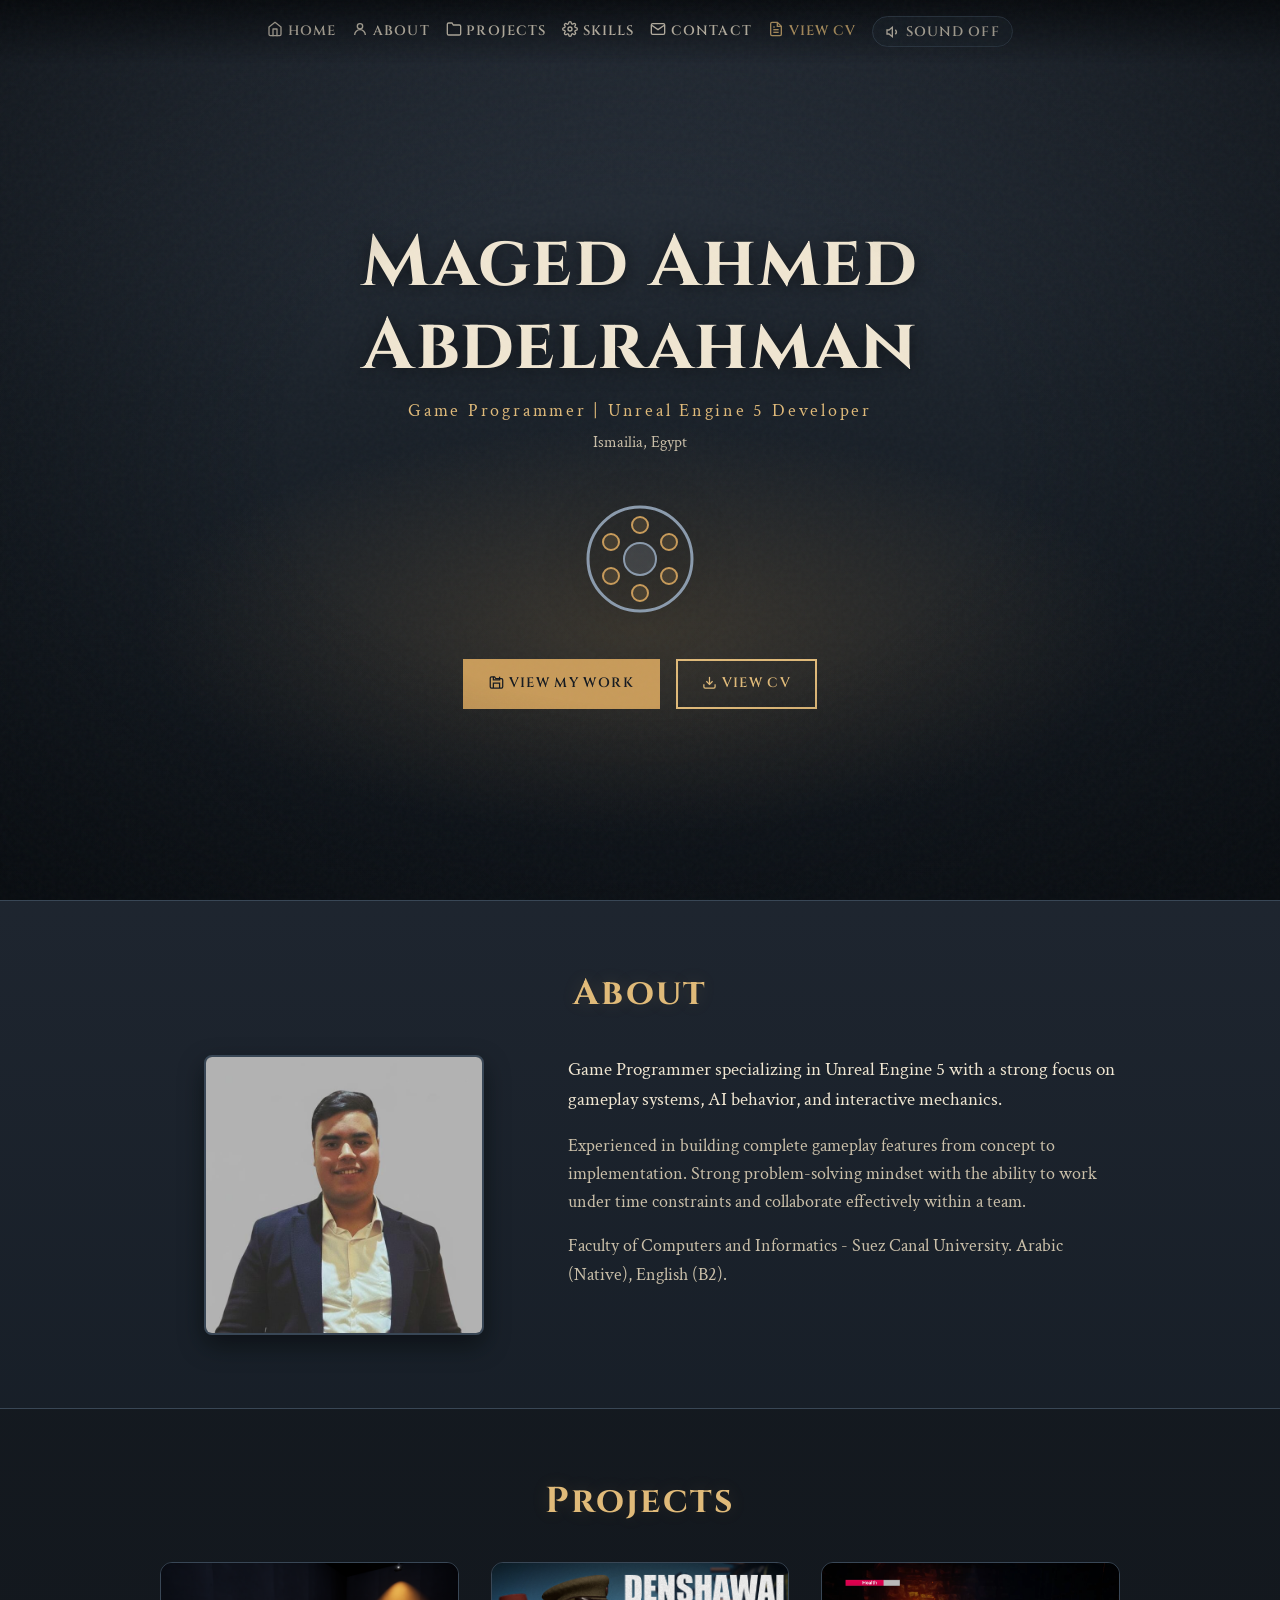
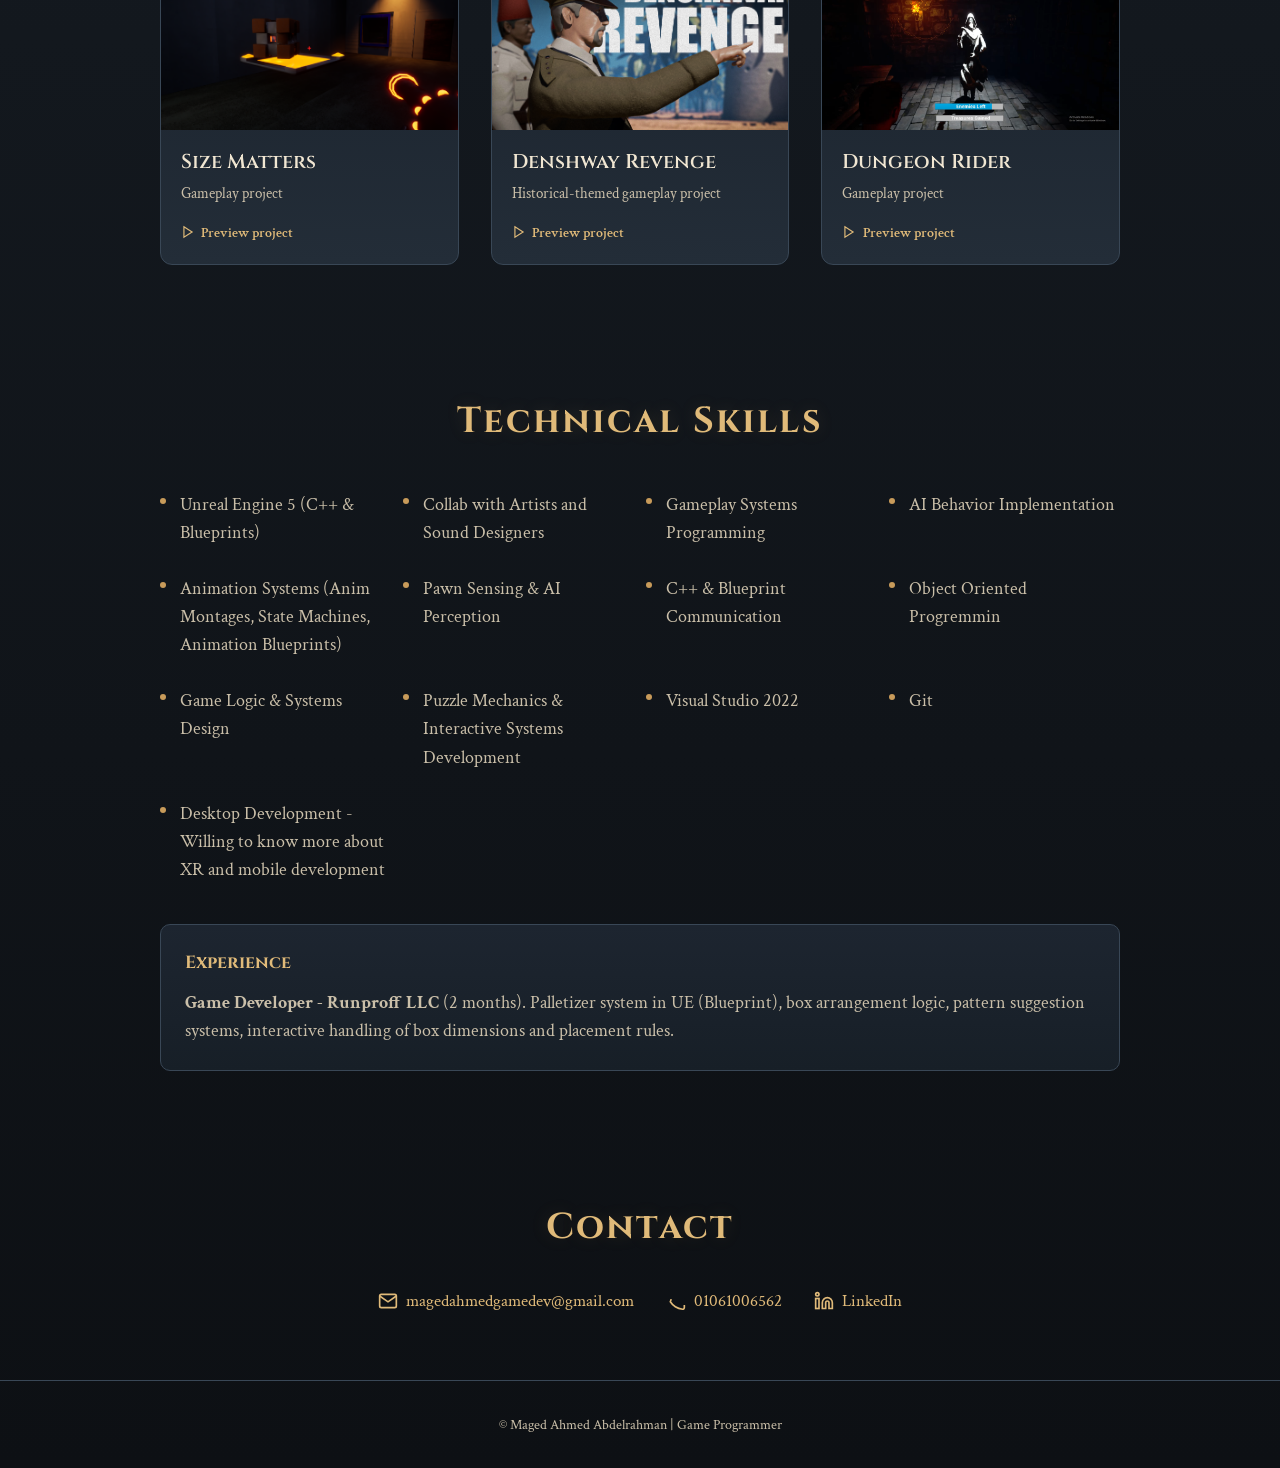
==== index.html @ dfedd7e1 "Deploy portfolio to GitHub Pages" ====
﻿<!DOCTYPE html>
<html lang="en">
<head>
  <meta charset="UTF-8">
  <meta name="viewport" content="width=device-width, initial-scale=1.0">
  <title>Maged Ahmed Abdelrahman | Game Programmer</title>
  <meta name="description" content="Game Programmer and Unreal Engine 5 Developer. Portfolio for gaming industry.">
  <link rel="preconnect" href="https://fonts.googleapis.com">
  <link rel="preconnect" href="https://fonts.gstatic.com" crossorigin>
  <link href="https://fonts.googleapis.com/css2?family=Cinzel:wght@400;600;700&family=Crimson+Text:ital,wght@0,400;0,600;1,400&display=swap" rel="stylesheet">
  <link rel="stylesheet" href="styles.css">
</head>
<body>
  <div class="grain"></div>
  <div class="vignette"></div>

  <header class="site-header">
    <nav class="nav">
      <a href="#hero" class="nav-link"><span class="nav-icon" aria-hidden="true"><svg width="16" height="16" viewBox="0 0 24 24" fill="none" stroke="currentColor" stroke-width="2" stroke-linecap="round" stroke-linejoin="round"><path d="M3 9l9-7 9 7v11a2 2 0 0 1-2 2H5a2 2 0 0 1-2-2z"/><polyline points="9 22 9 12 15 12 15 22"/></svg></span>Home</a>
      <a href="#about" class="nav-link"><span class="nav-icon" aria-hidden="true"><svg width="16" height="16" viewBox="0 0 24 24" fill="none" stroke="currentColor" stroke-width="2"><circle cx="12" cy="8" r="4"/><path d="M20 21a8 8 0 1 0-16 0"/></svg></span>About</a>
      <a href="#projects" class="nav-link"><span class="nav-icon" aria-hidden="true"><svg width="16" height="16" viewBox="0 0 24 24" fill="none" stroke="currentColor" stroke-width="2"><path d="M22 19a2 2 0 0 1-2 2H4a2 2 0 0 1-2-2V5a2 2 0 0 1 2-2h5l2 3h9a2 2 0 0 1 2 2z"/></svg></span>Projects</a>
      <a href="#skills" class="nav-link"><span class="nav-icon" aria-hidden="true"><svg width="16" height="16" viewBox="0 0 24 24" fill="none" stroke="currentColor" stroke-width="2"><circle cx="12" cy="12" r="3"/><path d="M19.4 15a1.65 1.65 0 0 0 .33 1.82l.06.06a2 2 0 0 1 0 2.83 2 2 0 0 1-2.83 0l-.06-.06a1.65 1.65 0 0 0-1.82-.33 1.65 1.65 0 0 0-1 1.51V21a2 2 0 0 1-2 2 2 2 0 0 1-2-2v-.09A1.65 1.65 0 0 0 9 19.4a1.65 1.65 0 0 0-1.82.33l-.06.06a2 2 0 0 1-2.83 0 2 2 0 0 1 0-2.83l.06-.06a1.65 1.65 0 0 0 .33-1.82 1.65 1.65 0 0 0-1.51-1H3a2 2 0 0 1-2-2 2 2 0 0 1 2-2h.09A1.65 1.65 0 0 0 4.6 9a1.65 1.65 0 0 0-.33-1.82l-.06-.06a2 2 0 0 1 0-2.83 2 2 0 0 1 2.83 0l.06.06a1.65 1.65 0 0 0 1.82.33H9a1.65 1.65 0 0 0 1-1.51V3a2 2 0 0 1 2-2 2 2 0 0 1 2 2v.09a1.65 1.65 0 0 0 1 1.51 1.65 1.65 0 0 0 1.82-.33l.06-.06a2 2 0 0 1 2.83 0 2 2 0 0 1 0 2.83l-.06.06a1.65 1.65 0 0 0-.33 1.82V9a1.65 1.65 0 0 0 1.51 1H21a2 2 0 0 1 2 2 2 2 0 0 1-2 2h-.09a1.65 1.65 0 0 0-1.51 1z"/></svg></span>Skills</a>
      <a href="#contact" class="nav-link"><span class="nav-icon" aria-hidden="true"><svg width="16" height="16" viewBox="0 0 24 24" fill="none" stroke="currentColor" stroke-width="2"><path d="M4 4h16c1.1 0 2 .9 2 2v12c0 1.1-.9 2-2 2H4c-1.1 0-2-.9-2-2V6c0-1.1.9-2 2-2z"/><polyline points="22,6 12,13 2,6"/></svg></span>Contact</a>
      <a href="cv.html" class="nav-link nav-link-cv"><span class="nav-icon" aria-hidden="true"><svg width="16" height="16" viewBox="0 0 24 24" fill="none" stroke="currentColor" stroke-width="2"><path d="M14 2H6a2 2 0 0 0-2 2v16a2 2 0 0 0 2 2h12a2 2 0 0 0 2-2V8z"/><polyline points="14 2 14 8 20 8"/><line x1="16" y1="13" x2="8" y2="13"/><line x1="16" y1="17" x2="8" y2="17"/><polyline points="10 9 9 9 8 9"/></svg></span>View CV</a>
      <button class="sound-toggle" type="button" id="sound-toggle" aria-pressed="false" title="Toggle UI sounds">
        <span class="nav-icon" aria-hidden="true">
          <svg width="16" height="16" viewBox="0 0 24 24" fill="none" stroke="currentColor" stroke-width="2"><path d="M11 5 6 9H3v6h3l5 4z"/><path d="M15.5 8.5a5 5 0 0 1 0 7"/></svg>
        </span>
        <span class="sound-label">Sound Off</span>
      </button>
    </nav>
  </header>

  <main>
    <section id="hero" class="hero">
      <div class="hero-content">
        <h1 class="hero-title">Maged Ahmed<br>Abdelrahman</h1>
        <p class="hero-tagline">Game Programmer | Unreal Engine 5 Developer</p>
        <p class="hero-location">Ismailia, Egypt</p>
        <div class="hero-revolver" aria-hidden="true">
          <svg viewBox="0 0 160 160" width="160" height="160" fill="none">
            <circle cx="80" cy="80" r="52" class="revolver-ring"/>
            <circle cx="80" cy="80" r="16" class="revolver-core"/>
            <circle cx="80" cy="46" r="8" class="revolver-chamber"/>
            <circle cx="109" cy="63" r="8" class="revolver-chamber"/>
            <circle cx="109" cy="97" r="8" class="revolver-chamber"/>
            <circle cx="80" cy="114" r="8" class="revolver-chamber"/>
            <circle cx="51" cy="97" r="8" class="revolver-chamber"/>
            <circle cx="51" cy="63" r="8" class="revolver-chamber"/>
          </svg>
        </div>
        <div class="hero-buttons">
          <a href="#projects" class="btn btn-primary"><svg class="icon" width="18" height="18" viewBox="0 0 24 24" fill="none" stroke="currentColor" stroke-width="2" aria-hidden="true"><path d="M22 19a2 2 0 0 1-2 2H4a2 2 0 0 1-2-2V5a2 2 0 0 1 2-2h5l2 3h9a2 2 0 0 1 2 2z"/><polyline points="17 21 17 13 7 13 7 21"/><polyline points="7 3 7 8 17 8 17 3"/></svg>View My Work</a>
          <a href="cv.html" class="btn btn-outline"><svg class="icon" width="18" height="18" viewBox="0 0 24 24" fill="none" stroke="currentColor" stroke-width="2" aria-hidden="true"><path d="M21 15v4a2 2 0 0 1-2 2H5a2 2 0 0 1-2-2v-4"/><polyline points="7 10 12 15 17 10"/><line x1="12" y1="15" x2="12" y2="3"/></svg>View CV</a>
        </div>
      </div>
    </section>

    <section id="about" class="section about">
      <div class="container">
        <h2 class="section-title">About</h2>
        <div class="about-grid">
          <div class="about-photo-wrap">
          <img src="images/maged.png" alt="Maged Ahmed Abdelrahman" class="about-photo" onerror="this.style.display='none'; this.nextElementSibling.style.display='flex';">
            <div class="about-photo-placeholder" aria-hidden="true">M.A.</div>
          </div>
          <div class="about-text">
            <p class="lead">Game Programmer specializing in Unreal Engine 5 with a strong focus on gameplay systems, AI behavior, and interactive mechanics.</p>
            <p>Experienced in building complete gameplay features from concept to implementation. Strong problem-solving mindset with the ability to work under time constraints and collaborate effectively within a team.</p>
            <p>Faculty of Computers and Informatics - Suez Canal University. Arabic (Native), English (B2).</p>
          </div>
        </div>
      </div>
    </section>

    <section id="projects" class="section projects">
      <div class="container">
        <h2 class="section-title">Projects</h2>
        <div class="projects-grid">
          <article class="project-card" data-project-title="Size Matters" data-project-youtube="https://youtu.be/WtffC0cm5vk?si=lIsbNIj6R-dZuGbw" data-project-description="A 3D puzzle game built in Unreal Engine where the core mechanic revolves around scaling objects up and down using a shrink ray. I designed and implemented the gameplay logic for object resizing, including a shrinkable cube, door, and moving platform. I handled the interaction system, lever-controlled platform behavior, and overall puzzle flow to create small but creative challenges around the Tiny World theme.">
            <button type="button" class="project-link project-open" aria-haspopup="dialog">
              <div class="project-image-wrap">
                <img src="images/size-matters.jpg" alt="Size Matters" class="project-image" onerror="this.src='images/placeholder.svg';">
              </div>
              <h3 class="project-title">Size Matters</h3>
              <p class="project-desc">Gameplay project</p>
              <span class="project-cta"><svg class="cta-icon" width="14" height="14" viewBox="0 0 24 24" fill="none" stroke="currentColor" stroke-width="2" aria-hidden="true"><polygon points="5 3 19 12 5 21 5 3"/></svg> Preview project</span>
            </button>
          </article>

          <article class="project-card" data-project-title="Denshway Revenge" data-project-youtube="https://youtu.be/5yjx8e4E9xk?si=ZZU5rtud2FEUbyou" data-project-description="A third-person action game inspired by a historical setting, focused on combat and cinematic moments. I developed the core gameplay systems including shooting mechanics, AI behavior, player combat logic, UI elements, and level flow. I worked on polishing the experience with sound, feedback effects, and structured mission progression.">
            <button type="button" class="project-link project-open" aria-haspopup="dialog">
              <div class="project-image-wrap">
                <img src="images/denshway-revenge.jpg" alt="Denshway Revenge" class="project-image" onerror="this.src='images/placeholder.svg';">
              </div>
              <h3 class="project-title">Denshway Revenge</h3>
              <p class="project-desc">Historical-themed gameplay project</p>
              <span class="project-cta"><svg class="cta-icon" width="14" height="14" viewBox="0 0 24 24" fill="none" stroke="currentColor" stroke-width="2" aria-hidden="true"><polygon points="5 3 19 12 5 21 5 3"/></svg> Preview project</span>
            </button>
          </article>

          <article class="project-card" data-project-title="Dungeon Rider" data-project-youtube="https://youtu.be/a8Axnw4b-sQ?" data-project-description="A fast-paced action game centered around movement and combat inside a dungeon environment. I implemented player controls, core combat mechanics, enemy interactions, and basic game flow. The focus was on delivering a responsive gameplay experience with clear mechanics and smooth interaction between player and enemies.">
            <button type="button" class="project-link project-open" aria-haspopup="dialog">
              <div class="project-image-wrap">
                <img src="images/dungeon-rider.jpg" alt="Dungeon Rider" class="project-image" onerror="this.src='images/placeholder.svg';">
              </div>
              <h3 class="project-title">Dungeon Rider</h3>
              <p class="project-desc">Gameplay project</p>
              <span class="project-cta"><svg class="cta-icon" width="14" height="14" viewBox="0 0 24 24" fill="none" stroke="currentColor" stroke-width="2" aria-hidden="true"><polygon points="5 3 19 12 5 21 5 3"/></svg> Preview project</span>
            </button>
          </article>
        </div>
      </div>
    </section>

    <section id="skills" class="section skills">
      <div class="container">
        <h2 class="section-title">Technical Skills</h2>
        <ul class="skills-list">
          <li>Unreal Engine 5 (C++ &amp; Blueprints)</li>
          <li>Collab with Artists and Sound Designers</li>
          <li>Gameplay Systems Programming</li>
          <li>AI Behavior Implementation</li>
          <li>Animation Systems (Anim Montages, State Machines, Animation Blueprints)</li>
          <li>Pawn Sensing &amp; AI Perception</li>
          <li>C++ &amp; Blueprint Communication</li>
          <li>Object Oriented Progremmin</li>
          <li>Game Logic &amp; Systems Design</li>
          <li>Puzzle Mechanics &amp; Interactive Systems Development</li>
          <li>Visual Studio 2022</li>
          <li>Git</li>
          <li>Desktop Development - Willing to know more about XR and mobile development</li>
        </ul>
        <div class="experience-block">
          <h3 class="experience-title">Experience</h3>
          <p><strong>Game Developer - Runproff LLC</strong> (2 months). Palletizer system in UE (Blueprint), box arrangement logic, pattern suggestion systems, interactive handling of box dimensions and placement rules.</p>
        </div>
      </div>
    </section>

    <section id="contact" class="section contact">
      <div class="container">
        <h2 class="section-title">Contact</h2>
        <div class="contact-links">
          <a href="https://mail.google.com/mail/?view=cm&fs=1&to=magedahmedgamedev@gmail.com" target="_blank" rel="noopener noreferrer" class="contact-link"><span class="icon" aria-hidden="true"><svg width="20" height="20" viewBox="0 0 24 24" fill="none" stroke="currentColor" stroke-width="2"><path d="M4 4h16c1.1 0 2 .9 2 2v12c0 1.1-.9 2-2 2H4c-1.1 0-2-.9-2-2V6c0-1.1.9-2 2-2z"/><polyline points="22,6 12,13 2,6"/></svg></span>magedahmedgamedev@gmail.com</a>
          <a href="tel:01061006562" class="contact-link"><span class="icon" aria-hidden="true"><svg width="20" height="20" viewBox="0 0 24 24" fill="none" stroke="currentColor" stroke-width="2"><path d="M22 16.92v3a2 2 0 0 1-2.18 2 19.79 19.79 0 0 1-8.63-3.07 19.5 19.5 0 0 1-6-6 19.79 19.79 19.79 0 0 1-3.07-8.67A2 2 0 0 1 4.11 2h3a2 2 0 0 1 2 1.72 12.84 12.84 0 0 0 .7 2.81 2 2 0 0 1-.45 2.11L8.09 9.91a16 16 0 0 0 6 6l1.27-1.27a2 2 0 0 1 2.11-.45 12.84 12.84 0 0 0 2.81.7A2 2 0 0 1 22 16.92z"/></svg></span>01061006562</a>
          <a href="https://www.linkedin.com/in/maged-ahmed-gamedeveloper/" target="_blank" rel="noopener noreferrer" class="contact-link"><span class="icon" aria-hidden="true"><svg width="20" height="20" viewBox="0 0 24 24" fill="none" stroke="currentColor" stroke-width="2"><path d="M16 8a6 6 0 0 1 6 6v7h-4v-7a2 2 0 0 0-2-2 2 2 0 0 0-2 2v7h-4v-7a6 6 0 0 1 6-6z"/><rect x="2" y="9" width="4" height="12"/><circle cx="4" cy="4" r="2"/></svg></span>LinkedIn</a>
        </div>
      </div>
    </section>

    <div class="project-modal" id="project-modal" aria-hidden="true">
      <div class="project-modal-backdrop" data-close-modal="true"></div>
      <div class="project-modal-dialog" role="dialog" aria-modal="true" aria-labelledby="project-modal-title">
        <button type="button" class="project-modal-close" data-close-modal="true" aria-label="Close project preview">x</button>
        <h3 id="project-modal-title" class="project-modal-title"></h3>
        <p id="project-modal-description" class="project-modal-description"></p>
        <div class="project-modal-actions">
          <a id="project-modal-youtube" class="btn btn-primary" href="#" target="_blank" rel="noopener noreferrer">Watch on YouTube</a>
          <button type="button" class="btn btn-outline" data-close-modal="true">Back</button>
        </div>
      </div>
    </div>
  </main>

  <footer class="site-footer">
    <p>&copy; Maged Ahmed Abdelrahman | Game Programmer</p>
  </footer>

  <script src="script.js"></script>
</body>
</html>
---- styles.css ----
﻿:root {
  --bg-0: #0d1014;
  --bg-1: #161c23;
  --bg-2: #202831;
  --panel: #1b232d;
  --panel-soft: #232d38;
  --border: #394756;
  --text: #f0e6d2;
  --text-soft: #cabfa9;
  --brass: #c89b5a;
  --brass-soft: #e0ba79;
  --steel: #8b9bad;
  --focus: #f5cc8f;
  --shadow: rgba(0, 0, 0, 0.45);
}

*,
*::before,
*::after {
  box-sizing: border-box;
}

html {
  scroll-behavior: smooth;
}

body {
  margin: 0;
  font-family: "Crimson Text", Georgia, serif;
  font-size: 1.1rem;
  line-height: 1.6;
  color: var(--text);
  background:
    radial-gradient(1200px 600px at 50% -10%, #2d333d 0%, transparent 60%),
    linear-gradient(180deg, var(--bg-2) 0%, var(--bg-1) 30%, var(--bg-0) 100%);
  min-height: 100vh;
  position: relative;
  overflow-x: hidden;
}

.grain {
  position: fixed;
  inset: 0;
  pointer-events: none;
  z-index: 1000;
  opacity: 0.03;
  background-image: url("data:image/svg+xml,%3Csvg viewBox='0 0 256 256' xmlns='http://www.w3.org/2000/svg'%3E%3Cfilter id='noise'%3E%3CfeTurbulence type='fractalNoise' baseFrequency='0.8' numOctaves='4' stitchTiles='stitch'/%3E%3C/filter%3E%3Crect width='100%25' height='100%25' filter='url(%23noise)'/%3E%3C/svg%3E");
}

.vignette {
  position: fixed;
  inset: 0;
  pointer-events: none;
  z-index: 999;
  background: radial-gradient(ellipse at center, transparent 40%, rgba(5, 8, 11, 0.62) 100%);
}

.site-header {
  position: fixed;
  top: 0;
  left: 0;
  right: 0;
  z-index: 100;
  padding: 1rem 1.25rem;
  background: linear-gradient(to bottom, rgba(11, 14, 18, 0.95), transparent);
  backdrop-filter: blur(4px);
}

.nav {
  display: flex;
  justify-content: center;
  gap: 1rem;
  flex-wrap: wrap;
  align-items: center;
}

.nav-link,
.sound-toggle {
  color: var(--text);
  text-decoration: none;
  font-family: "Cinzel", serif;
  font-weight: 600;
  font-size: 0.85rem;
  letter-spacing: 0.08em;
  text-transform: uppercase;
  transition: color 0.2s ease;
}

.nav-link {
  position: relative;
}

.nav-link:hover,
.sound-toggle:hover,
.nav-link:focus-visible,
.sound-toggle:focus-visible {
  color: var(--brass-soft);
}

.nav-link::after {
  content: "";
  position: absolute;
  left: 0;
  bottom: -4px;
  width: 100%;
  height: 2px;
  background: var(--brass);
  transform: scaleX(0);
  transition: transform 0.25s ease;
}

.nav-link:hover::after,
.nav-link:focus-visible::after {
  transform: scaleX(1);
}

.nav-link-cv {
  color: var(--brass-soft);
}

.nav-icon {
  display: inline-block;
  vertical-align: -0.2em;
  margin-right: 0.35em;
}

.nav-icon svg {
  display: block;
}

.sound-toggle {
  border: 1px solid var(--border);
  background: rgba(35, 45, 56, 0.6);
  border-radius: 999px;
  padding: 0.35rem 0.75rem;
  cursor: pointer;
  display: inline-flex;
  align-items: center;
}

.hero {
  min-height: 100vh;
  display: flex;
  align-items: center;
  justify-content: center;
  text-align: center;
  padding: 5rem 1.5rem 3rem;
  background:
    radial-gradient(ellipse 60% 35% at 50% 70%, rgba(200, 155, 90, 0.2) 0%, transparent 65%),
    linear-gradient(180deg, #2b333e 0%, #1a2129 45%, #10151b 100%);
}

.hero-content {
  max-width: 760px;
}

.hero-title {
  font-family: "Cinzel", serif;
  font-weight: 700;
  font-size: clamp(2.5rem, 8vw, 4.5rem);
  line-height: 1.15;
  color: var(--text);
  margin: 0 0 0.5rem;
  letter-spacing: 0.02em;
  text-shadow: 0 3px 18px rgba(0, 0, 0, 0.5);
}

.hero-tagline {
  font-size: 1.15rem;
  color: var(--brass-soft);
  margin: 0 0 0.25rem;
  letter-spacing: 0.15em;
}

.hero-location {
  color: var(--text-soft);
  margin: 0 0 1.5rem;
  font-size: 1rem;
}

.hero-revolver {
  margin: 0 auto 1.25rem;
  width: 160px;
  height: 160px;
  filter: drop-shadow(0 8px 24px rgba(0, 0, 0, 0.45));
}

.hero-revolver svg {
  width: 100%;
  height: 100%;
  animation: revolverSpin 12s linear infinite;
}

.revolver-ring {
  stroke: var(--steel);
  stroke-width: 3;
}

.revolver-core {
  fill: rgba(139, 155, 173, 0.22);
  stroke: var(--steel);
  stroke-width: 2;
}

.revolver-chamber {
  fill: rgba(200, 155, 90, 0.16);
  stroke: var(--brass);
  stroke-width: 2;
}

@keyframes revolverSpin {
  from { transform: rotate(0deg); }
  to { transform: rotate(360deg); }
}

.btn {
  display: inline-block;
  padding: 0.75rem 1.5rem;
  font-family: "Cinzel", serif;
  font-weight: 600;
  font-size: 0.85rem;
  letter-spacing: 0.1em;
  text-transform: uppercase;
  text-decoration: none;
  color: #151a20;
  background: var(--brass);
  border: 2px solid var(--brass);
  transition: background 0.2s ease, color 0.2s ease, border-color 0.2s ease, transform 0.2s ease, box-shadow 0.2s ease;
  cursor: pointer;
}

.btn:hover,
.btn:focus-visible {
  background: var(--brass-soft);
  border-color: var(--brass-soft);
  transform: translateY(-2px);
  box-shadow: 0 8px 22px rgba(200, 155, 90, 0.2);
}

.btn-outline {
  background: transparent;
  color: var(--brass-soft);
  border-color: var(--brass-soft);
}

.btn-outline:hover,
.btn-outline:focus-visible {
  color: #151a20;
  background: var(--brass-soft);
}

.hero-buttons {
  display: flex;
  flex-wrap: wrap;
  gap: 1rem;
  justify-content: center;
}

.section {
  padding: 4rem 1.5rem;
  position: relative;
}

.container {
  max-width: 960px;
  margin: 0 auto;
}

.section-title {
  font-family: "Cinzel", serif;
  font-weight: 700;
  font-size: clamp(1.75rem, 4vw, 2.25rem);
  color: var(--brass-soft);
  margin: 0 0 2rem;
  text-align: center;
  letter-spacing: 0.06em;
  text-shadow: 0 0 18px rgba(200, 155, 90, 0.16);
}

.about {
  background: linear-gradient(180deg, rgba(31, 39, 49, 0.9) 0%, rgba(24, 32, 41, 0.9) 100%);
  border-top: 1px solid var(--border);
  border-bottom: 1px solid var(--border);
}

.about-grid {
  display: grid;
  grid-template-columns: 1fr 1.5fr;
  gap: 2.5rem;
  align-items: start;
}

@media (max-width: 700px) {
  .about-grid {
    grid-template-columns: 1fr;
    text-align: center;
  }
}

.about-photo-wrap {
  position: relative;
  aspect-ratio: 1;
  max-width: 280px;
  margin: 0 auto;
}

.about-photo {
  width: 100%;
  height: 100%;
  object-fit: cover;
  border: 2px solid var(--border);
  border-radius: 8px;
  box-shadow: 0 10px 26px var(--shadow);
}

.about-photo-placeholder {
  display: none;
  width: 100%;
  height: 100%;
  background: linear-gradient(135deg, #232b35, #12181f);
  border: 2px solid var(--border);
  border-radius: 8px;
  align-items: center;
  justify-content: center;
  font-family: "Cinzel", serif;
  font-size: 2rem;
  color: var(--brass-soft);
}

.about-text .lead {
  font-size: 1.2rem;
  color: var(--text);
  margin-top: 0;
}

.about-text p {
  margin: 0 0 1rem;
  color: var(--text-soft);
}

.projects-grid {
  display: grid;
  grid-template-columns: repeat(auto-fit, minmax(280px, 1fr));
  gap: 2rem;
}

.project-card {
  background: linear-gradient(180deg, var(--panel) 0%, var(--panel-soft) 100%);
  border: 1px solid var(--border);
  border-radius: 12px;
  overflow: hidden;
  transition: transform 0.2s, box-shadow 0.2s, border-color 0.2s;
}

.project-card:hover,
.project-card:focus-within {
  transform: translateY(-4px);
  box-shadow: 0 14px 34px rgba(0, 0, 0, 0.35);
  border-color: var(--brass);
}

.project-link {
  display: block;
  width: 100%;
  text-align: left;
  border: 0;
  background: transparent;
  text-decoration: none;
  color: inherit;
  cursor: pointer;
  padding: 0;
  font: inherit;
}

.project-image-wrap {
  aspect-ratio: 16 / 9;
  background: #10161d;
  overflow: hidden;
}

.project-image {
  width: 100%;
  height: 100%;
  object-fit: cover;
  transition: transform 0.35s;
}

.project-card:hover .project-image {
  transform: scale(1.05);
}

.project-title {
  font-family: "Cinzel", serif;
  font-weight: 600;
  font-size: 1.25rem;
  color: var(--text);
  margin: 1rem 1.25rem 0.25rem;
}

.project-desc {
  margin: 0 1.25rem;
  font-size: 0.95rem;
  color: var(--text-soft);
}

.project-cta {
  display: inline-flex;
  align-items: center;
  gap: 0.4rem;
  margin: 0.9rem 1.25rem 1.25rem;
  font-size: 0.9rem;
  color: var(--brass-soft);
  font-weight: 600;
}

.project-cta .cta-icon {
  flex-shrink: 0;
  transition: transform 0.2s ease;
}

.project-card:hover .project-cta .cta-icon,
.project-card:focus-within .project-cta .cta-icon {
  transform: scale(1.1);
}

.skills-list {
  list-style: none;
  padding: 0;
  margin: 0 0 2rem;
  display: grid;
  grid-template-columns: repeat(auto-fill, minmax(220px, 1fr));
  gap: 0.75rem;
}

.skills-list li {
  padding: 0.5rem 0;
  padding-left: 1.25rem;
  position: relative;
  color: var(--text-soft);
}

.skills-list li::before {
  content: "";
  position: absolute;
  left: 0;
  top: 0.85em;
  width: 6px;
  height: 6px;
  border-radius: 50%;
  background: var(--brass);
}

.experience-block {
  padding: 1.5rem;
  background: linear-gradient(180deg, #1d2530 0%, #171f27 100%);
  border: 1px solid var(--border);
  border-radius: 10px;
}

.experience-title {
  font-family: "Cinzel", serif;
  font-size: 1.1rem;
  color: var(--brass-soft);
  margin: 0 0 0.75rem;
}

.experience-block p {
  margin: 0;
  color: var(--text-soft);
}

.contact-links {
  display: flex;
  flex-wrap: wrap;
  justify-content: center;
  gap: 1.5rem 2rem;
}

.contact-link {
  color: var(--brass-soft);
  text-decoration: none;
  font-size: 1.05rem;
  border-bottom: 1px solid transparent;
  transition: color 0.2s, border-color 0.2s, transform 0.2s;
  display: inline-flex;
  align-items: center;
  gap: 0.5rem;
}

.contact-link:hover,
.contact-link:focus-visible {
  color: var(--focus);
  border-bottom-color: var(--focus);
  transform: translateY(-1px);
}

.contact-link .icon {
  flex-shrink: 0;
  width: 1.2em;
  height: 1.2em;
}

.site-footer {
  padding: 2rem;
  text-align: center;
  border-top: 1px solid var(--border);
  color: var(--text-soft);
  font-size: 0.9rem;
}

.site-footer p {
  margin: 0;
}

.btn .icon {
  width: 1.1em;
  height: 1.1em;
  vertical-align: -0.2em;
  margin-right: 0.35em;
}

.project-modal {
  position: fixed;
  inset: 0;
  z-index: 1200;
  display: none;
}

.project-modal.is-open {
  display: block;
}

.project-modal-backdrop {
  position: absolute;
  inset: 0;
  background: rgba(7, 9, 12, 0.72);
}

.project-modal-dialog {
  position: relative;
  z-index: 1;
  max-width: 700px;
  margin: min(10vh, 4rem) auto;
  padding: 1.5rem;
  border-radius: 12px;
  border: 1px solid var(--border);
  background: linear-gradient(180deg, #232d37 0%, #171d25 100%);
  box-shadow: 0 20px 44px rgba(0, 0, 0, 0.5);
}

.project-modal-close {
  position: absolute;
  top: 0.65rem;
  right: 0.65rem;
  border: 1px solid var(--border);
  background: transparent;
  color: var(--text-soft);
  width: 2rem;
  height: 2rem;
  border-radius: 50%;
  cursor: pointer;
  font-size: 1rem;
}

.project-modal-close:hover,
.project-modal-close:focus-visible {
  color: var(--focus);
  border-color: var(--focus);
}

.project-modal-title {
  font-family: "Cinzel", serif;
  color: var(--brass-soft);
  margin: 0 0 0.75rem;
  padding-right: 2rem;
}

.project-modal-description {
  color: var(--text-soft);
  margin: 0;
}

.project-modal-actions {
  margin-top: 1.25rem;
  display: flex;
  flex-wrap: wrap;
  gap: 0.75rem;
}

body.modal-open {
  overflow: hidden;
}

@media (max-width: 700px) {
  .project-modal-dialog {
    margin: 1rem;
    max-width: none;
  }

  .hero-tagline {
    letter-spacing: 0.08em;
  }
}

@media (prefers-reduced-motion: reduce) {
  .hero-content .hero-title,
  .hero-content .hero-tagline,
  .hero-content .hero-location,
  .hero-buttons,
  .hero-revolver svg {
    animation: none;
    opacity: 1;
    transform: none;
  }

  .section,
  .section .section-title,
  .about-grid,
  .project-card,
  .skills-list li,
  .experience-block,
  .contact-links {
    opacity: 1;
    transform: none;
    transition: none;
  }
}

@keyframes fadeInUp {
  from {
    opacity: 0;
    transform: translateY(28px);
  }

  to {
    opacity: 1;
    transform: translateY(0);
  }
}

.hero-content .hero-title {
  animation: fadeInUp 0.8s ease-out forwards;
}

.hero-content .hero-tagline {
  opacity: 0;
  animation: fadeInUp 0.6s ease-out 0.2s forwards;
}

.hero-content .hero-location {
  opacity: 0;
  animation: fadeInUp 0.6s ease-out 0.4s forwards;
}

.hero-buttons {
  opacity: 0;
  animation: fadeInUp 0.6s ease-out 0.55s forwards;
}

.section {
  opacity: 0;
  transform: translateY(32px);
  transition: opacity 0.6s ease-out, transform 0.6s ease-out;
}

.section.animate-in {
  opacity: 1;
  transform: translateY(0);
}

.project-card {
  opacity: 0;
  transform: translateY(24px);
  transition: opacity 0.5s ease-out, transform 0.5s ease-out, box-shadow 0.2s, border-color 0.2s;
}

.section.animate-in .projects-grid .project-card:nth-child(1) {
  transition-delay: 0.1s;
}

.section.animate-in .projects-grid .project-card:nth-child(2) {
  transition-delay: 0.2s;
}

.section.animate-in .projects-grid .project-card:nth-child(3) {
  transition-delay: 0.3s;
}

.section.animate-in .projects-grid .project-card {
  opacity: 1;
  transform: translateY(0);
}

.skills-list li {
  opacity: 0;
  transform: translateX(-12px);
  transition: opacity 0.4s ease-out, transform 0.4s ease-out;
}

.section.animate-in .skills-list li:nth-child(1) {
  transition-delay: 0.05s;
}

.section.animate-in .skills-list li:nth-child(2) {
  transition-delay: 0.1s;
}

.section.animate-in .skills-list li:nth-child(3) {
  transition-delay: 0.15s;
}

.section.animate-in .skills-list li:nth-child(4) {
  transition-delay: 0.2s;
}

.section.animate-in .skills-list li:nth-child(5) {
  transition-delay: 0.25s;
}

.section.animate-in .skills-list li:nth-child(6) {
  transition-delay: 0.3s;
}

.section.animate-in .skills-list li:nth-child(7) {
  transition-delay: 0.35s;
}

.section.animate-in .skills-list li:nth-child(8) {
  transition-delay: 0.4s;
}

.section.animate-in .skills-list li {
  opacity: 1;
  transform: translateX(0);
}

.experience-block {
  opacity: 0;
  transform: translateY(16px);
  transition: opacity 0.5s ease-out 0.2s, transform 0.5s ease-out 0.2s;
}

.section.animate-in .experience-block {
  opacity: 1;
  transform: translateY(0);
}

.about-grid {
  opacity: 0;
  transform: translateY(20px);
  transition: opacity 0.6s ease-out 0.2s, transform 0.6s ease-out 0.2s;
}

.section.animate-in .about-grid {
  opacity: 1;
  transform: translateY(0);
}

.contact-links {
  opacity: 0;
  transform: translateY(16px);
  transition: opacity 0.5s ease-out 0.2s, transform 0.5s ease-out 0.2s;
}

.section.animate-in .contact-links {
  opacity: 1;
  transform: translateY(0);
}
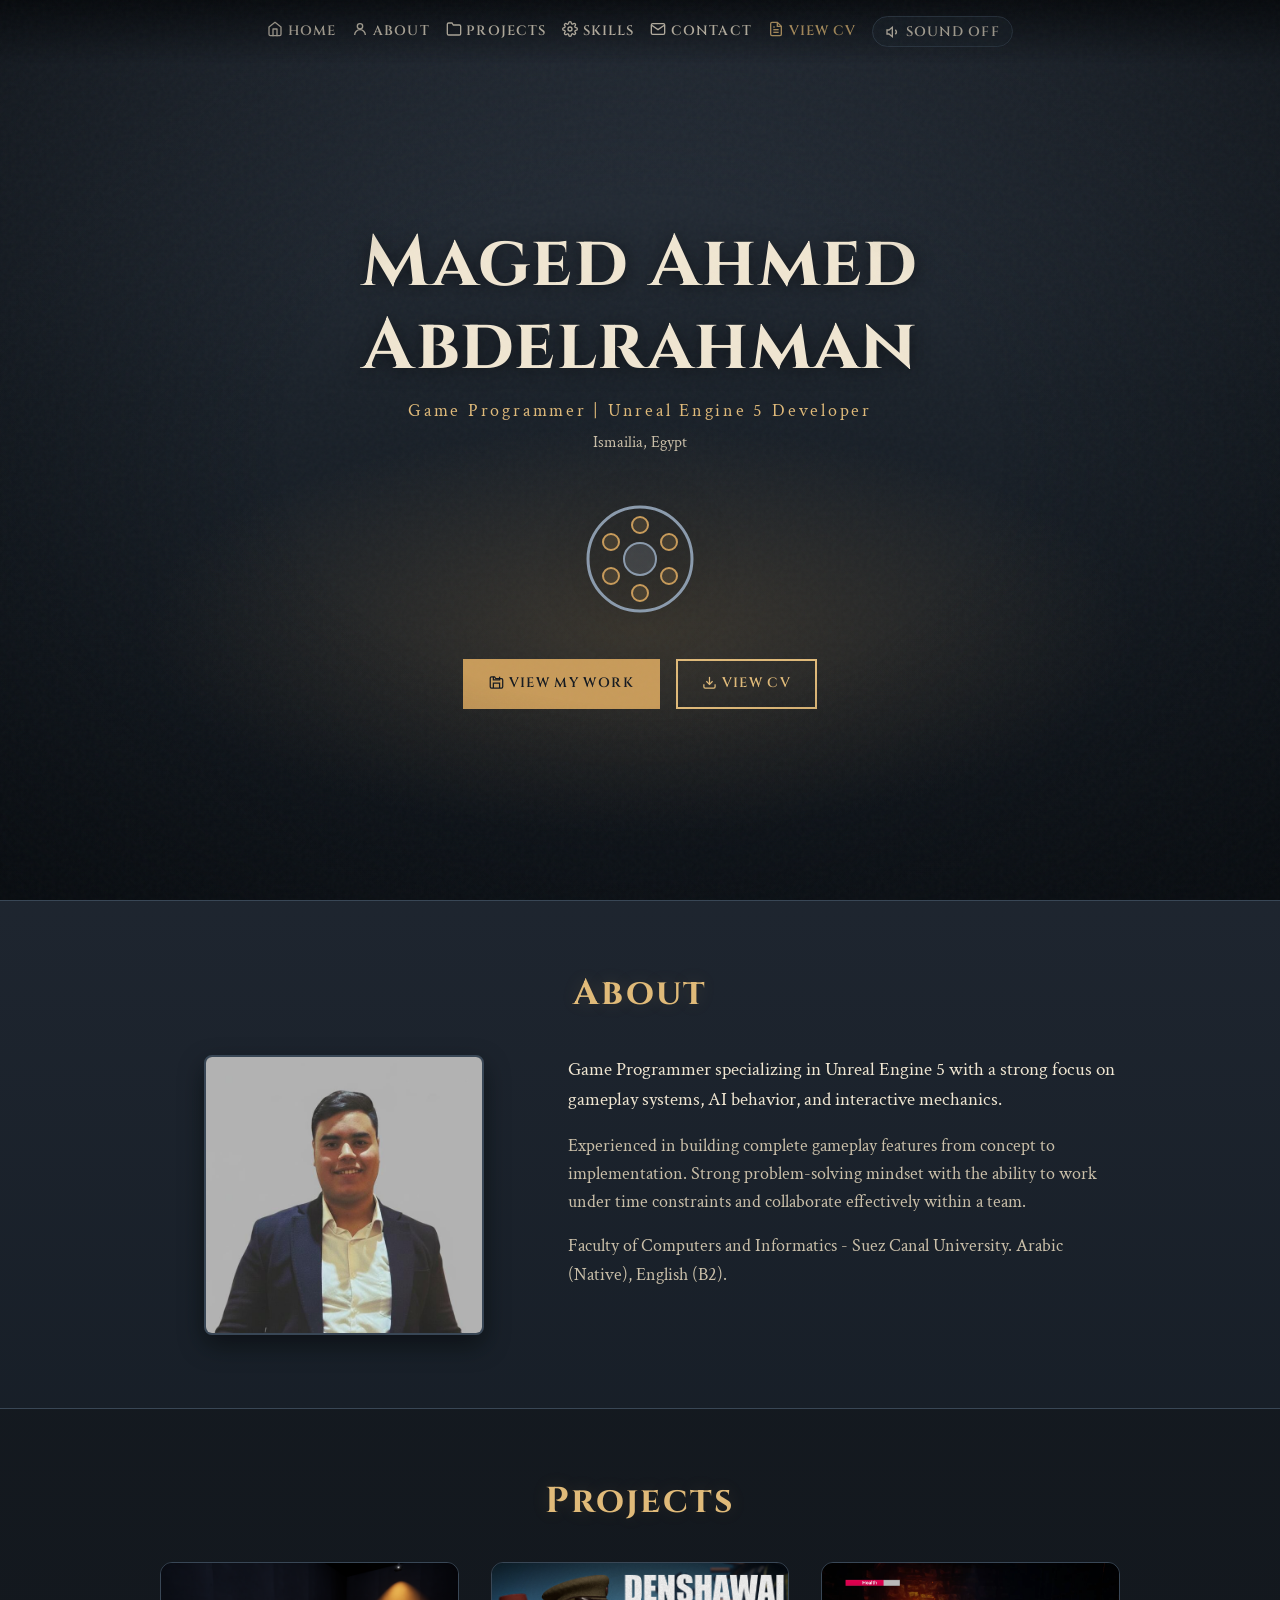
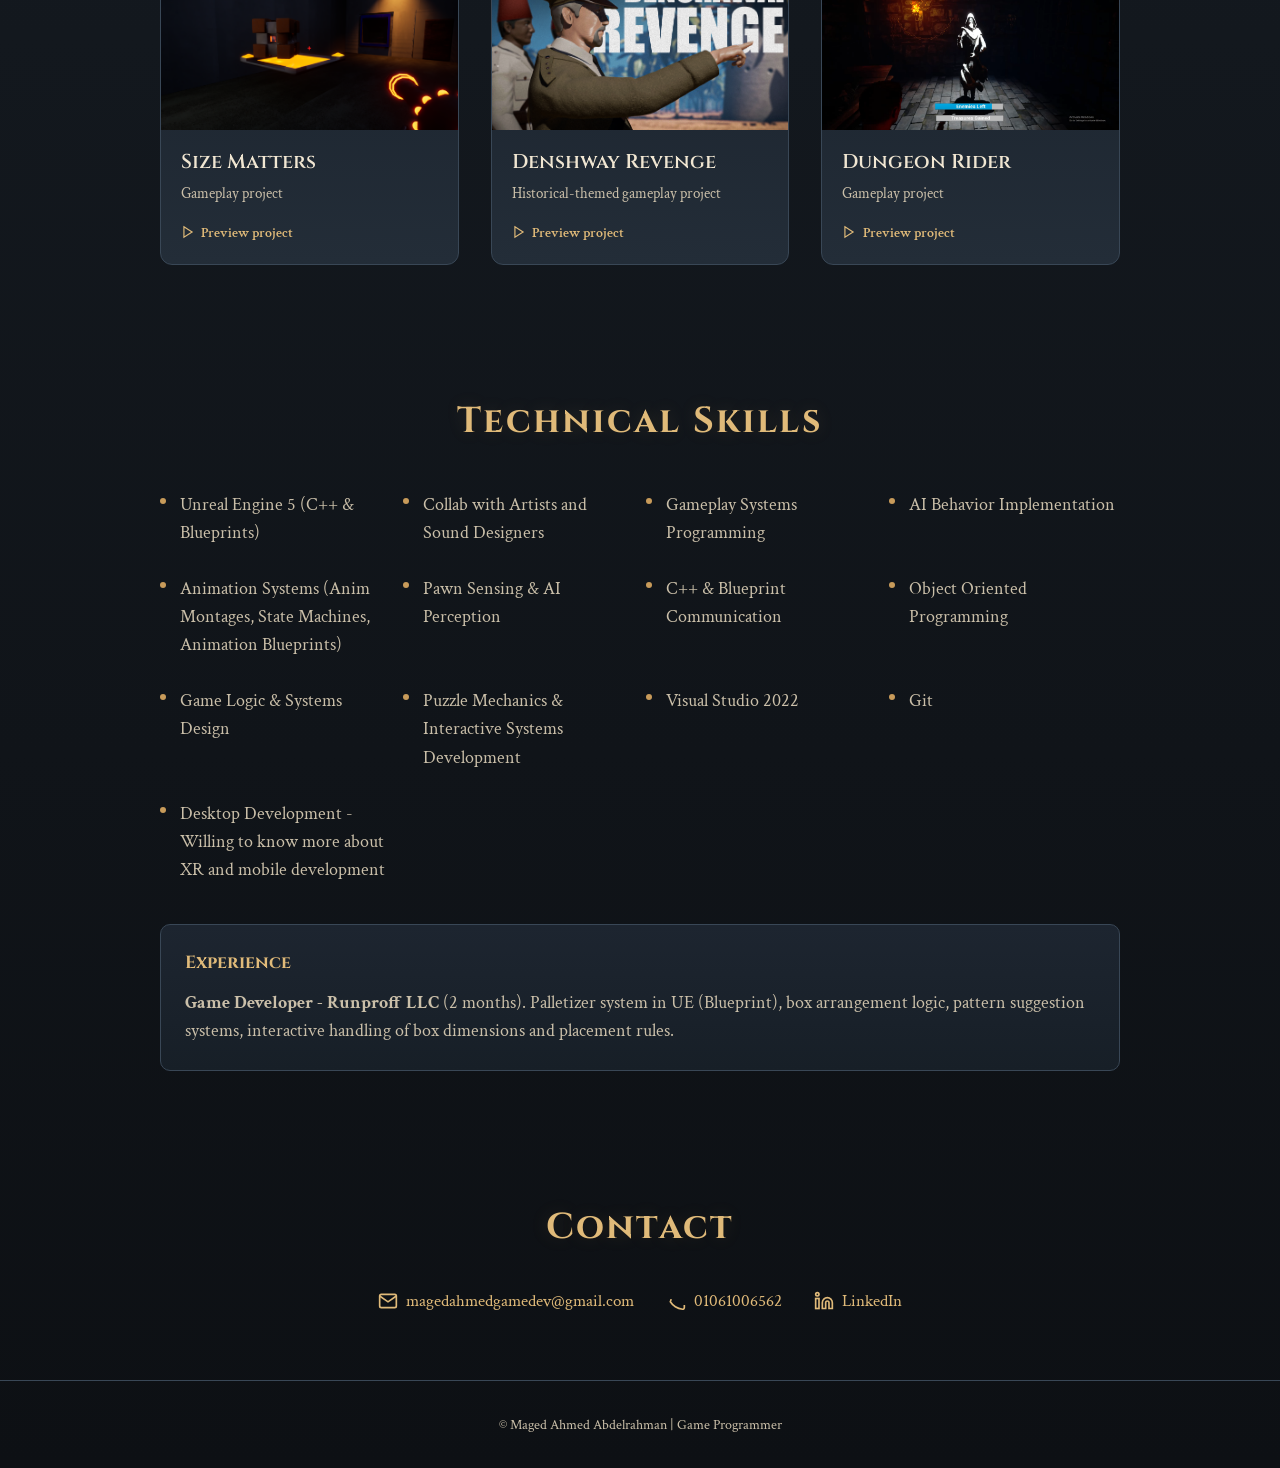
==== commit 99565072: "Deploy portfolio to GitHub Pages" ====
--- a/index.html
+++ b/index.html
@@ -124,7 +124,7 @@
           <li>Animation Systems (Anim Montages, State Machines, Animation Blueprints)</li>
           <li>Pawn Sensing &amp; AI Perception</li>
           <li>C++ &amp; Blueprint Communication</li>
-          <li>Object Oriented Progremmin</li>
+          <li>Object Oriented Programming</li>
           <li>Game Logic &amp; Systems Design</li>
           <li>Puzzle Mechanics &amp; Interactive Systems Development</li>
           <li>Visual Studio 2022</li>
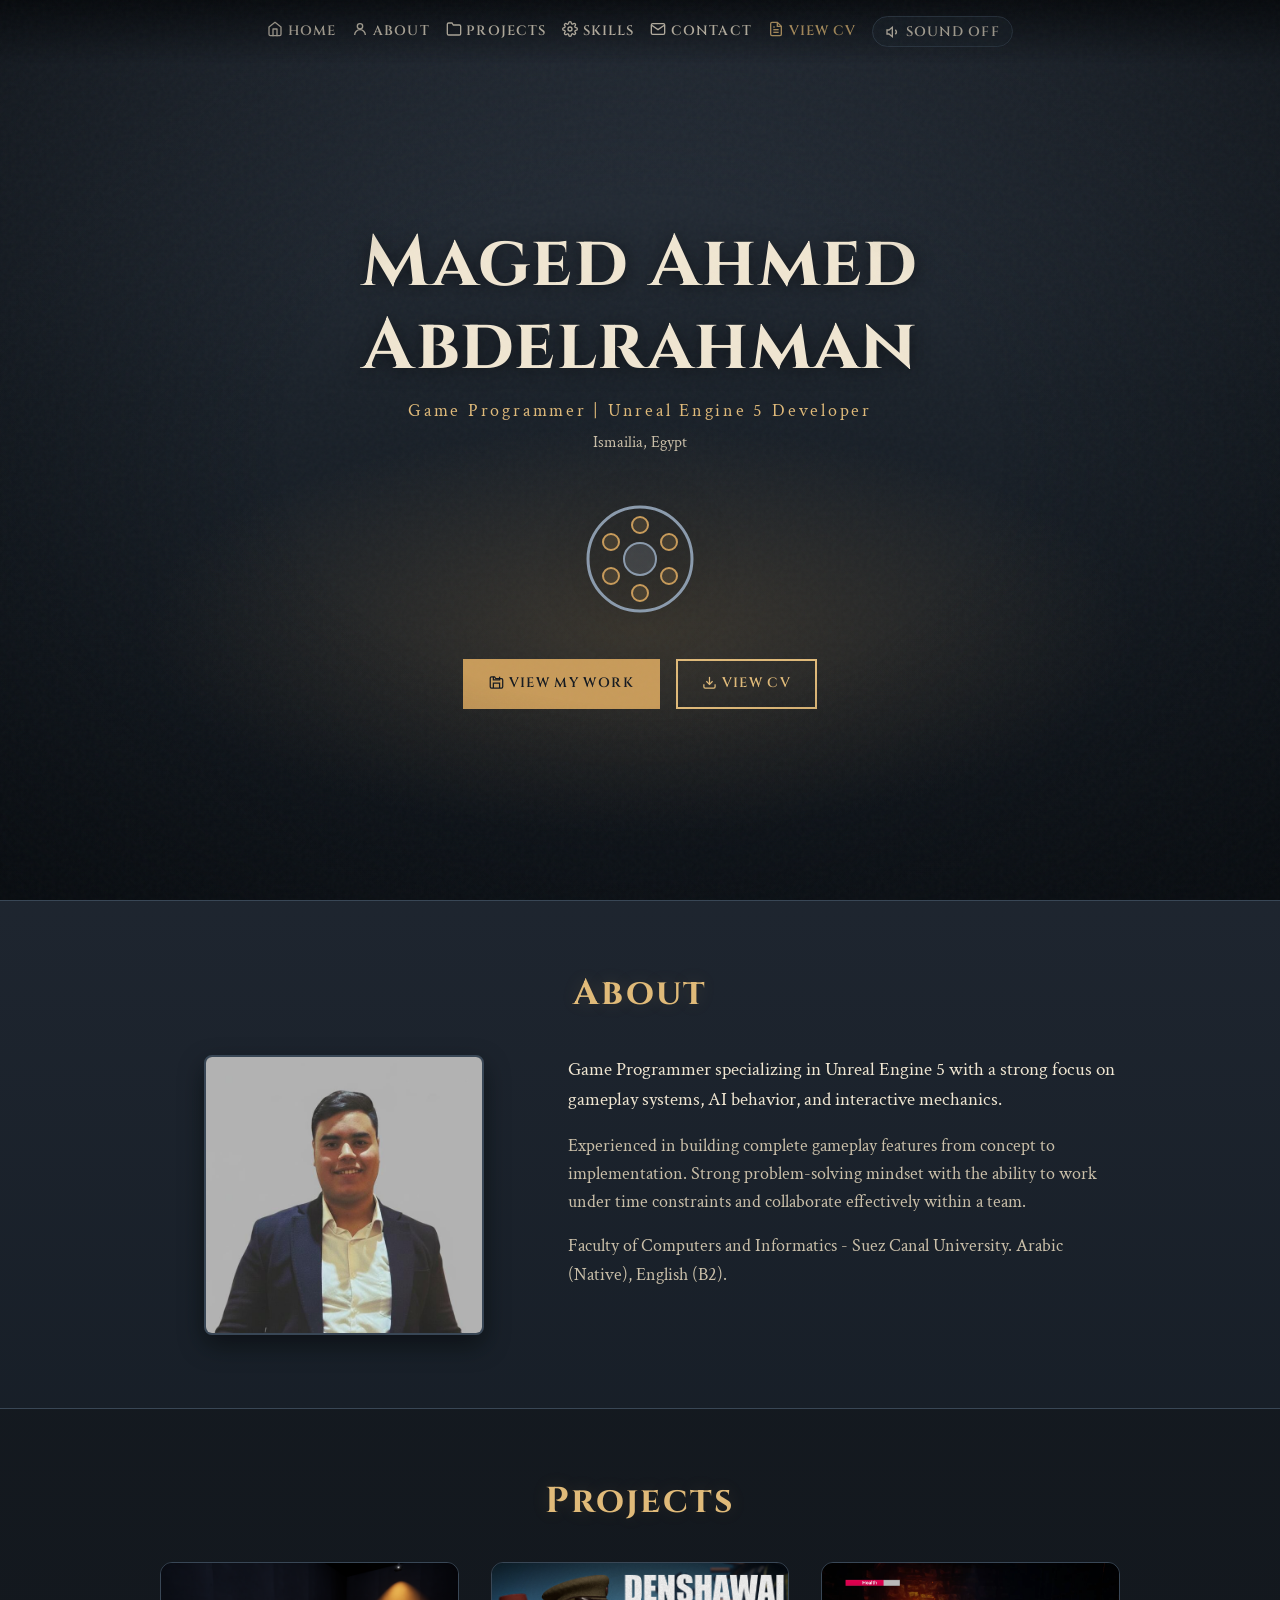
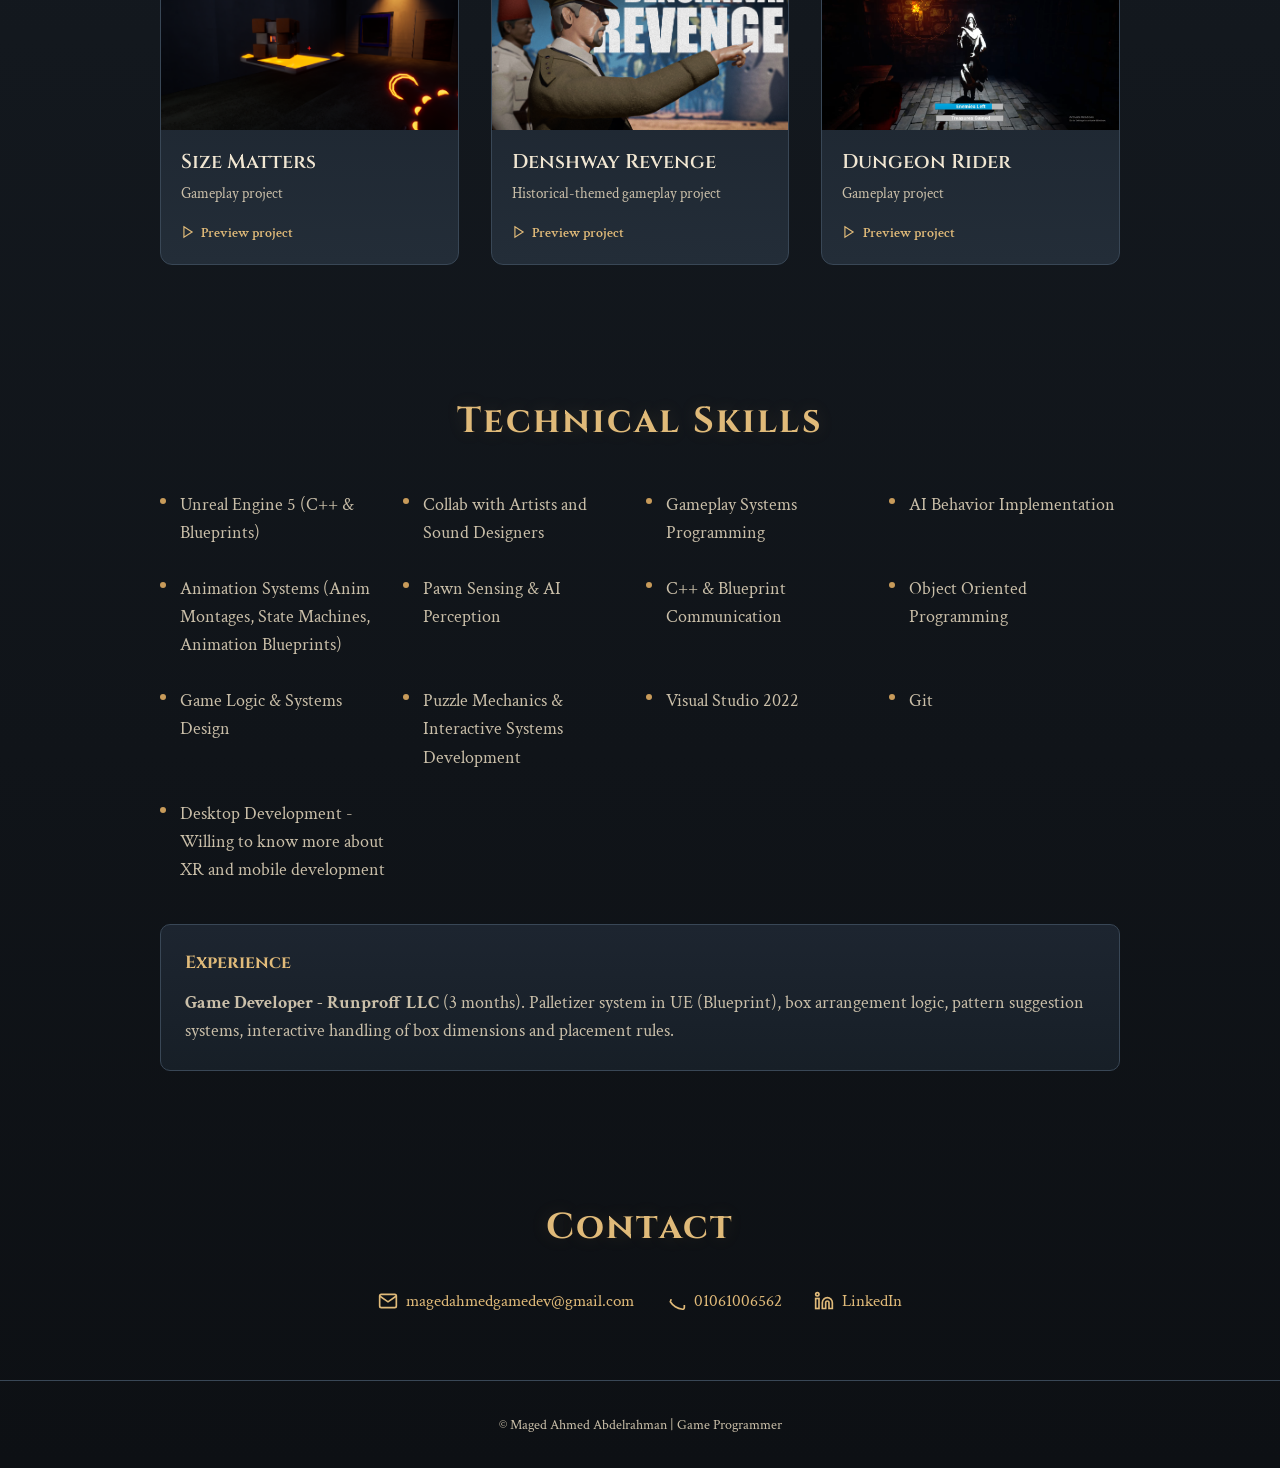
==== commit defb65f1: "Deploy portfolio to GitHub Pages" ====
--- a/index.html
+++ b/index.html
@@ -133,7 +133,7 @@
         </ul>
         <div class="experience-block">
           <h3 class="experience-title">Experience</h3>
-          <p><strong>Game Developer - Runproff LLC</strong> (2 months). Palletizer system in UE (Blueprint), box arrangement logic, pattern suggestion systems, interactive handling of box dimensions and placement rules.</p>
+          <p><strong>Game Developer - Runproff LLC</strong> (3 months). Palletizer system in UE (Blueprint), box arrangement logic, pattern suggestion systems, interactive handling of box dimensions and placement rules.</p>
         </div>
       </div>
     </section>
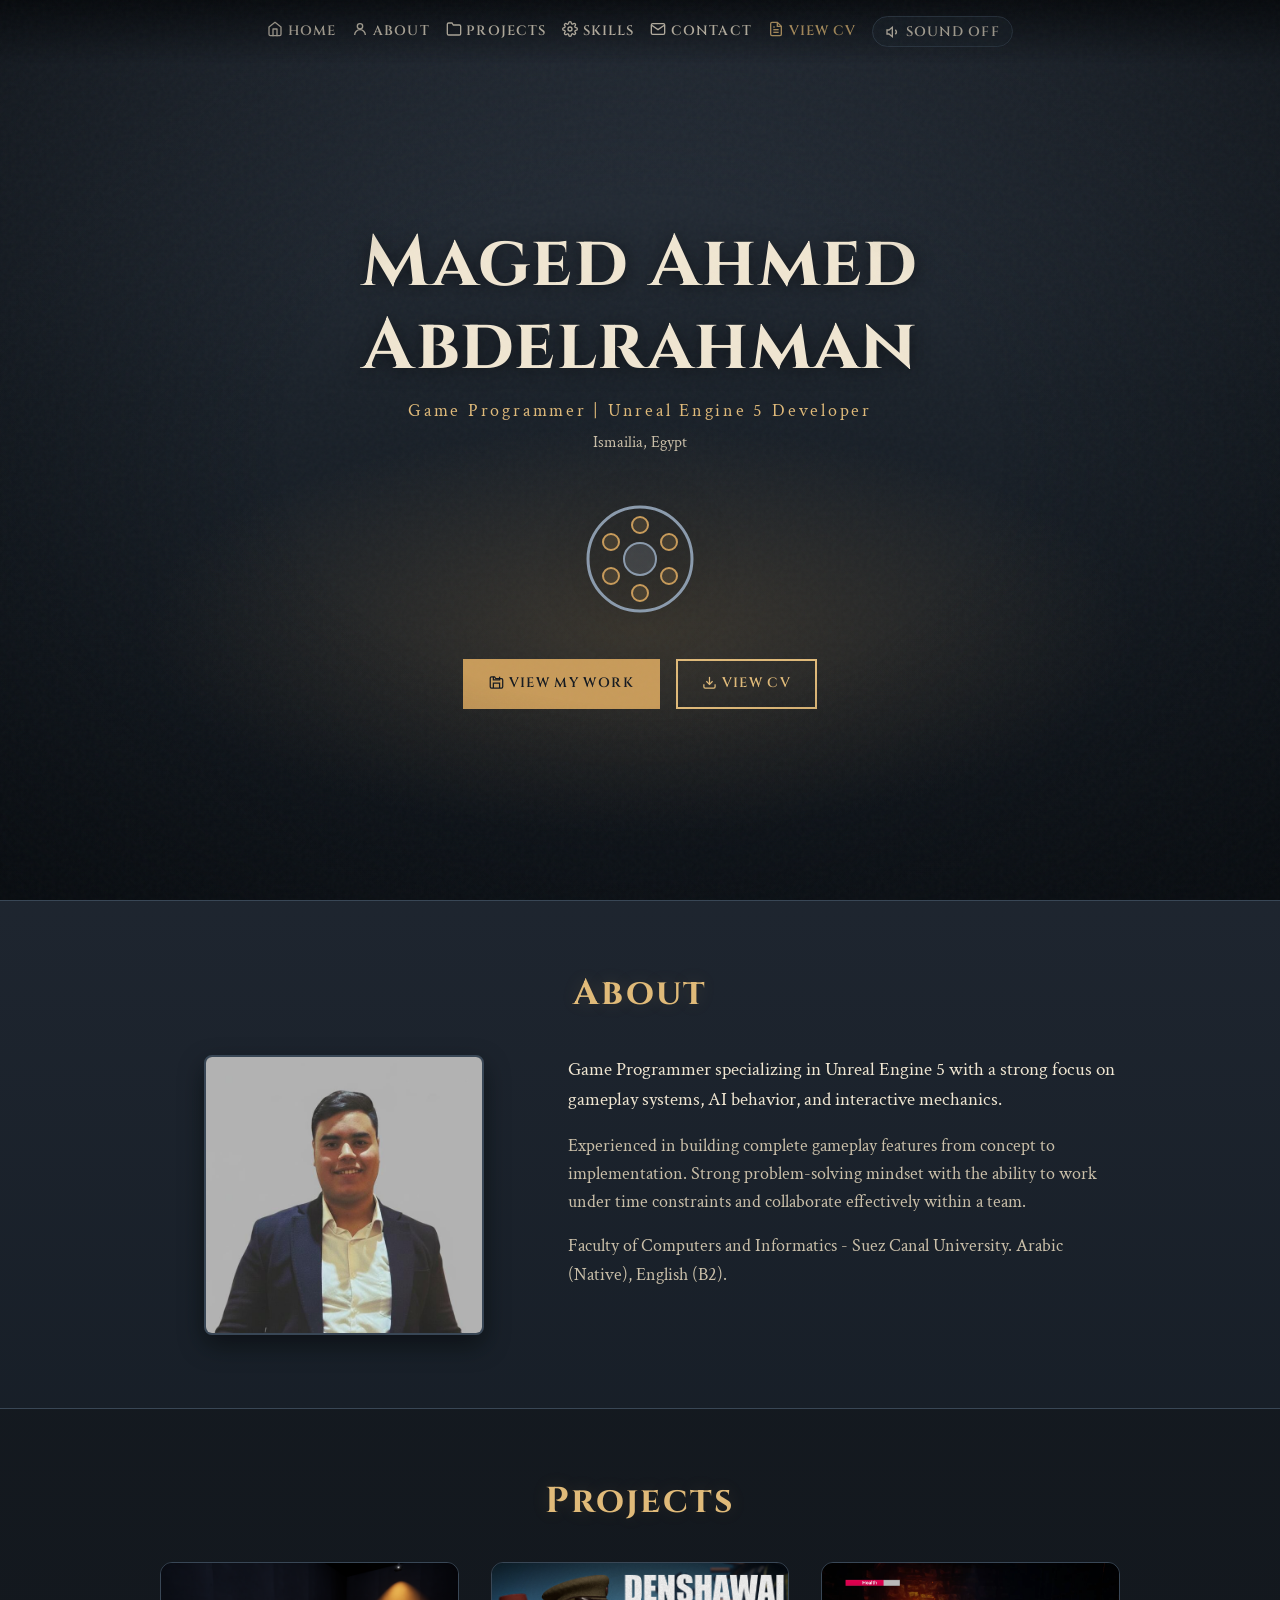
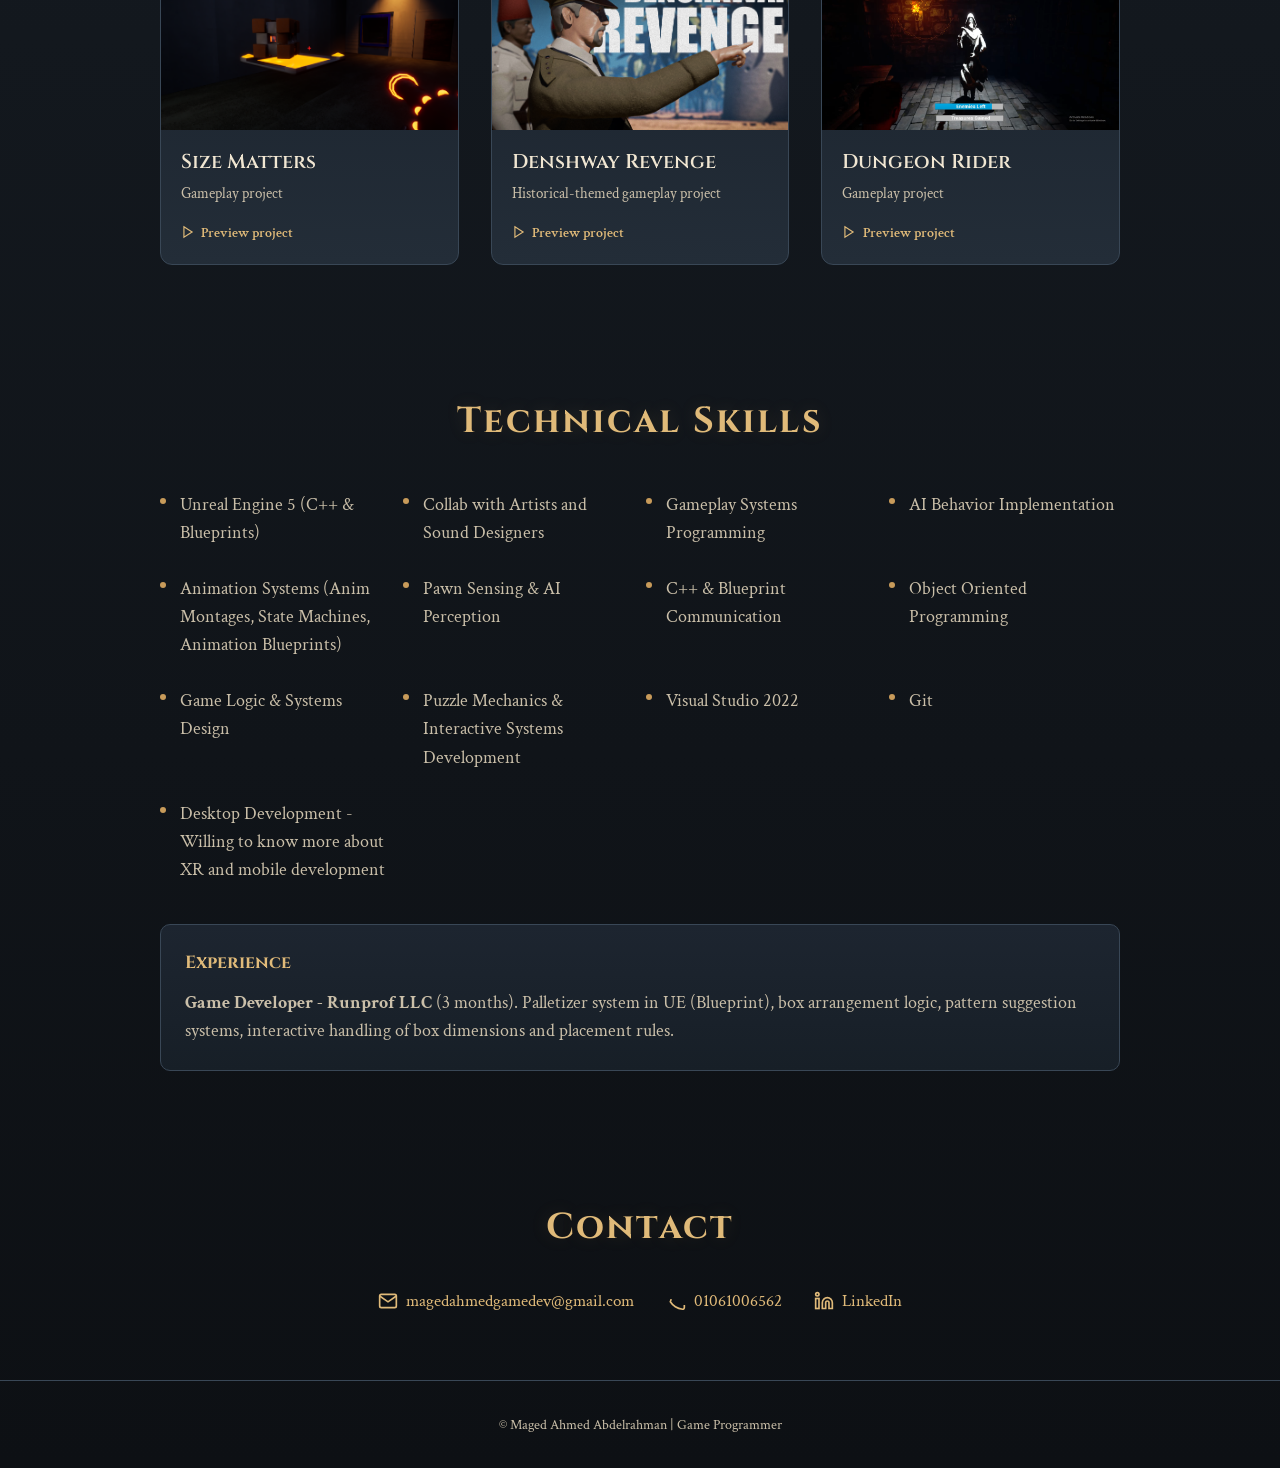
==== commit cf12b391: "Update Runprof naming and keep 3 months experience" ====
--- a/index.html
+++ b/index.html
@@ -1,4 +1,4 @@
-﻿<!DOCTYPE html>
+<!DOCTYPE html>
 <html lang="en">
 <head>
   <meta charset="UTF-8">
@@ -133,7 +133,7 @@
         </ul>
         <div class="experience-block">
           <h3 class="experience-title">Experience</h3>
-          <p><strong>Game Developer - Runproff LLC</strong> (3 months). Palletizer system in UE (Blueprint), box arrangement logic, pattern suggestion systems, interactive handling of box dimensions and placement rules.</p>
+          <p><strong>Game Developer - Runprof LLC</strong> (3 months). Palletizer system in UE (Blueprint), box arrangement logic, pattern suggestion systems, interactive handling of box dimensions and placement rules.</p>
         </div>
       </div>
     </section>
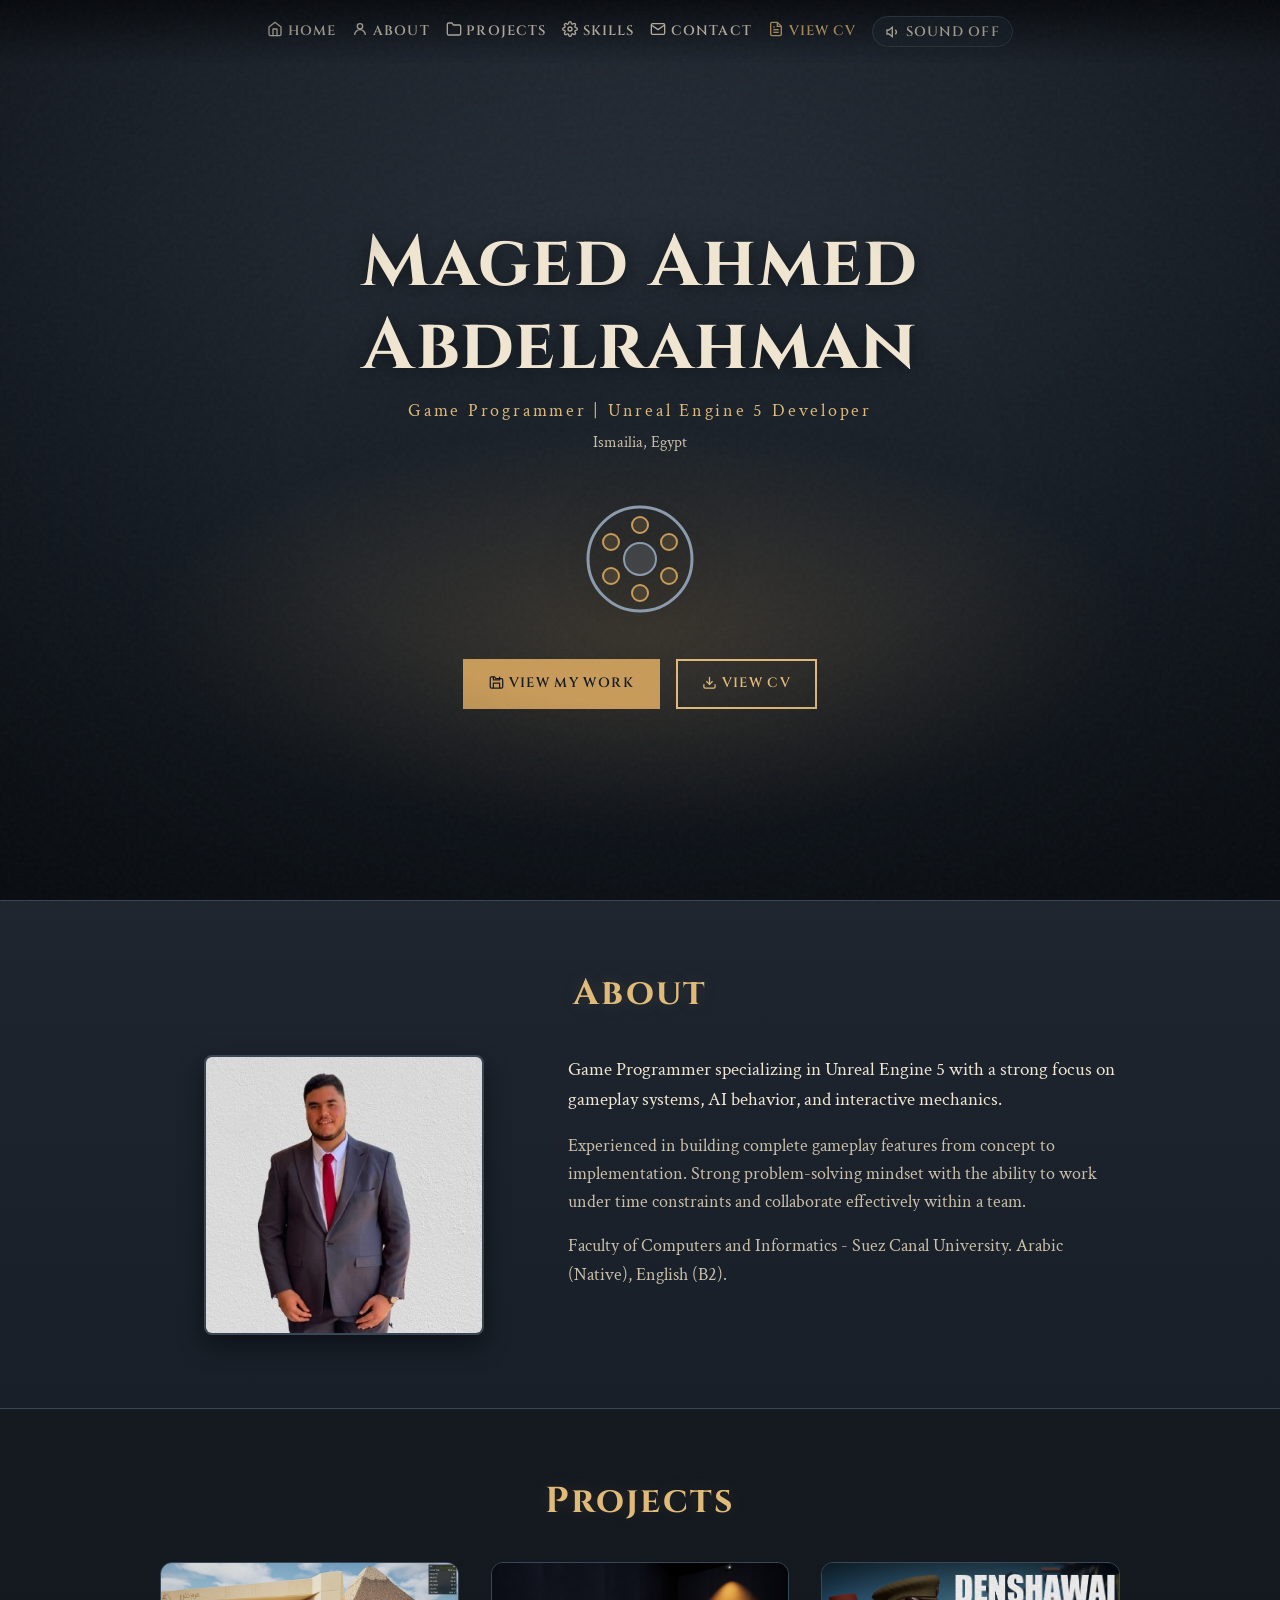
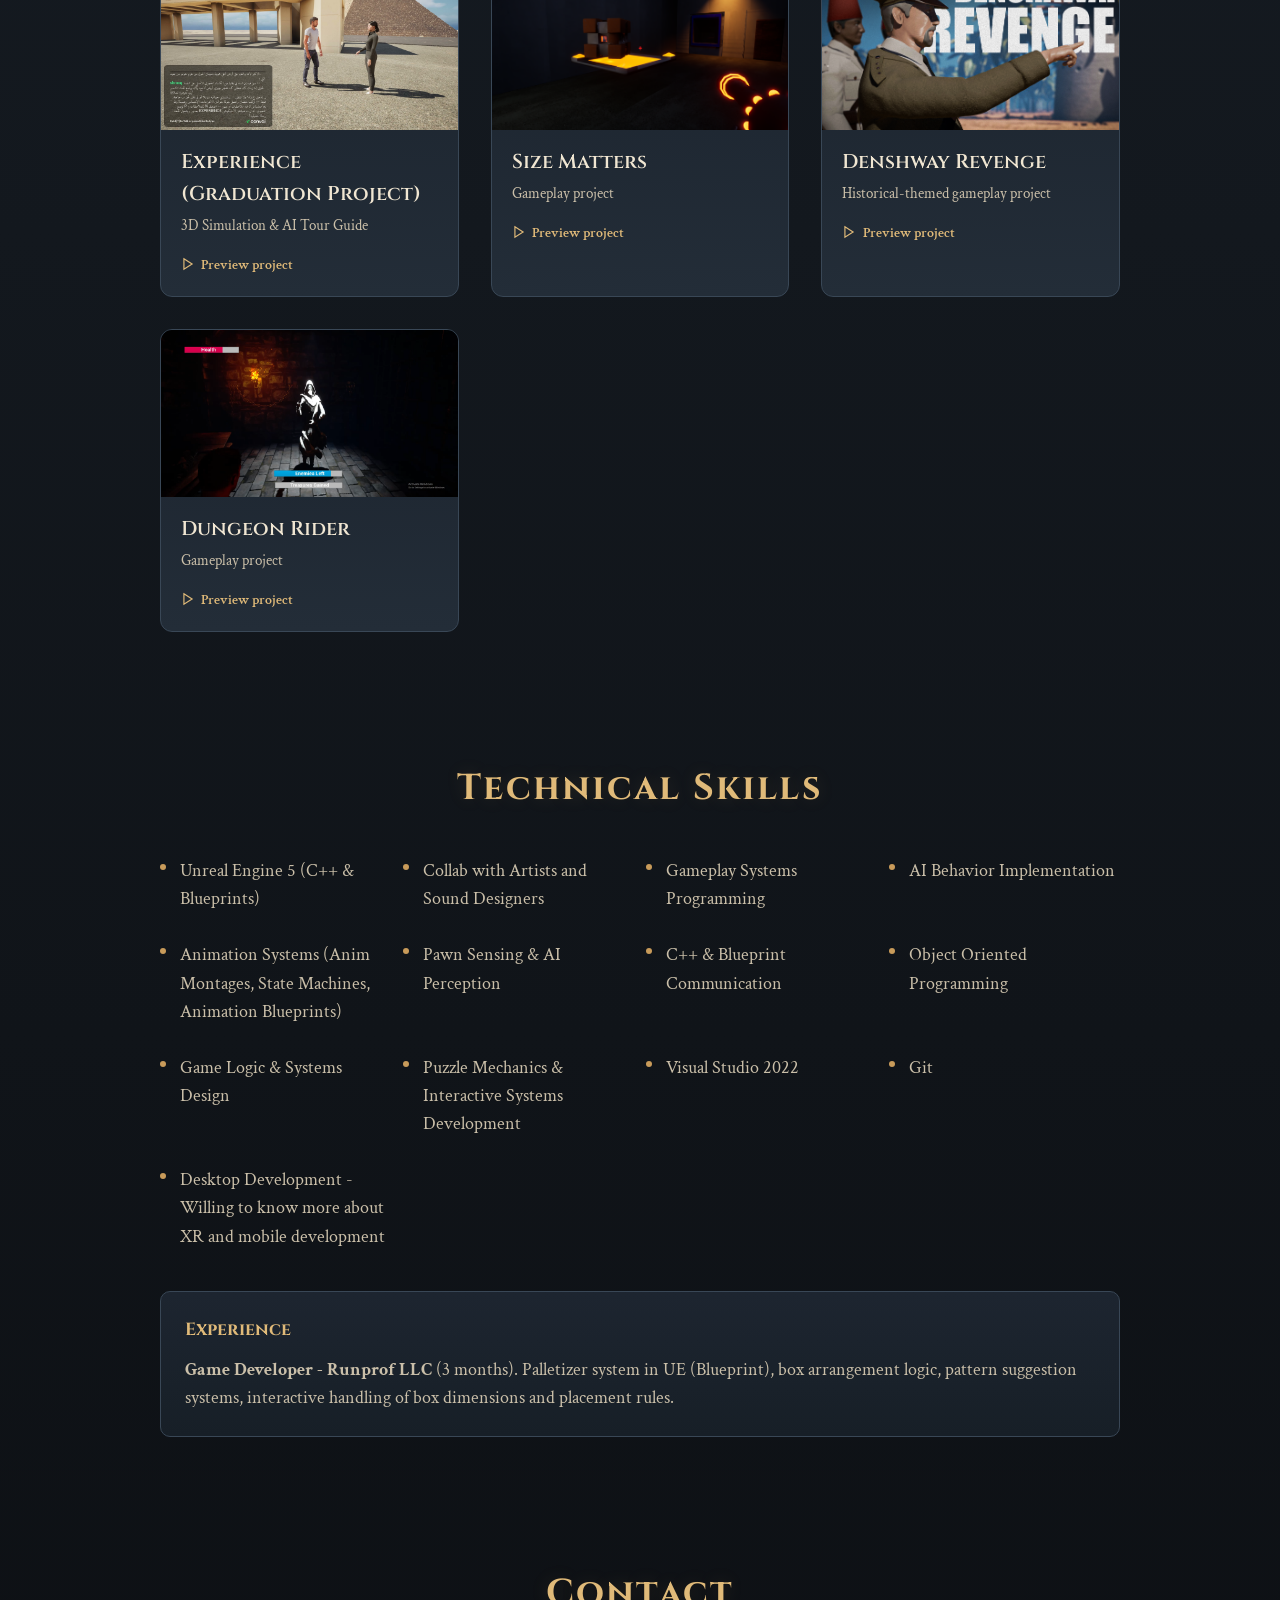
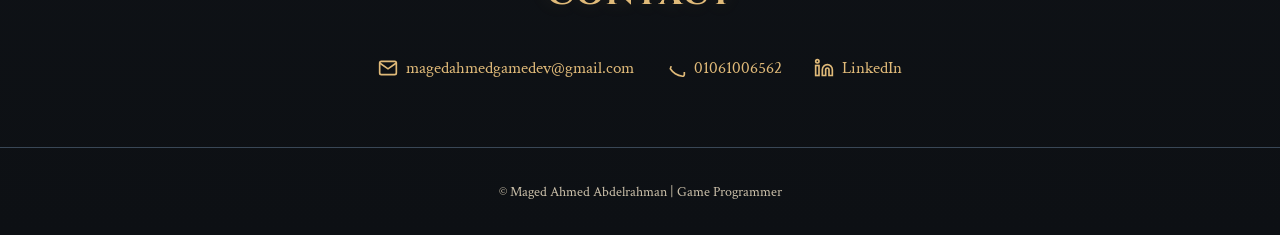
==== commit 9c7bc592: "Deploy portfolio to GitHub Pages" ====
--- a/index.html
+++ b/index.html
@@ -77,6 +77,17 @@
       <div class="container">
         <h2 class="section-title">Projects</h2>
         <div class="projects-grid">
+          <article class="project-card" data-project-title="Experience (Graduation Project)" data-project-youtube="https://youtu.be/ASaL1q_FfwM" data-project-play="https://drive.google.com/file/d/1ekD7SRikqLLx2AlEe-McA2ksnithG6q_/view?usp=sharing" data-project-description="As the Unreal Engine Developer, I built the entire 3D simulation of the Giza Plateau from the ground up. Features include a fast travel system between the pyramids, a horse riding mechanic, the pyramid interior (King's Chamber), and integrating an AI-powered tour guide (ConvAI) directly into the simulation. I also handled the sync system connecting the simulation to the companion mobile app via an HTTP API, allowing users' liked activities and notes to carry over seamlessly.">
+            <button type="button" class="project-link project-open" aria-haspopup="dialog">
+              <div class="project-image-wrap">
+                <img src="images/experience-project.jpg" alt="Experience Graduation Project" class="project-image" onerror="this.src='images/placeholder.svg';">
+              </div>
+              <h3 class="project-title">Experience (Graduation Project)</h3>
+              <p class="project-desc">3D Simulation & AI Tour Guide</p>
+              <span class="project-cta"><svg class="cta-icon" width="14" height="14" viewBox="0 0 24 24" fill="none" stroke="currentColor" stroke-width="2" aria-hidden="true"><polygon points="5 3 19 12 5 21 5 3"/></svg> Preview project</span>
+            </button>
+          </article>
+
           <article class="project-card" data-project-title="Size Matters" data-project-youtube="https://youtu.be/WtffC0cm5vk?si=lIsbNIj6R-dZuGbw" data-project-description="A 3D puzzle game built in Unreal Engine where the core mechanic revolves around scaling objects up and down using a shrink ray. I designed and implemented the gameplay logic for object resizing, including a shrinkable cube, door, and moving platform. I handled the interaction system, lever-controlled platform behavior, and overall puzzle flow to create small but creative challenges around the Tiny World theme.">
             <button type="button" class="project-link project-open" aria-haspopup="dialog">
               <div class="project-image-wrap">
@@ -157,6 +168,7 @@
         <p id="project-modal-description" class="project-modal-description"></p>
         <div class="project-modal-actions">
           <a id="project-modal-youtube" class="btn btn-primary" href="#" target="_blank" rel="noopener noreferrer">Watch on YouTube</a>
+          <a id="project-modal-play" class="btn btn-outline" href="#" target="_blank" rel="noopener noreferrer" style="display: none;">Playable Build</a>
           <button type="button" class="btn btn-outline" data-close-modal="true">Back</button>
         </div>
       </div>
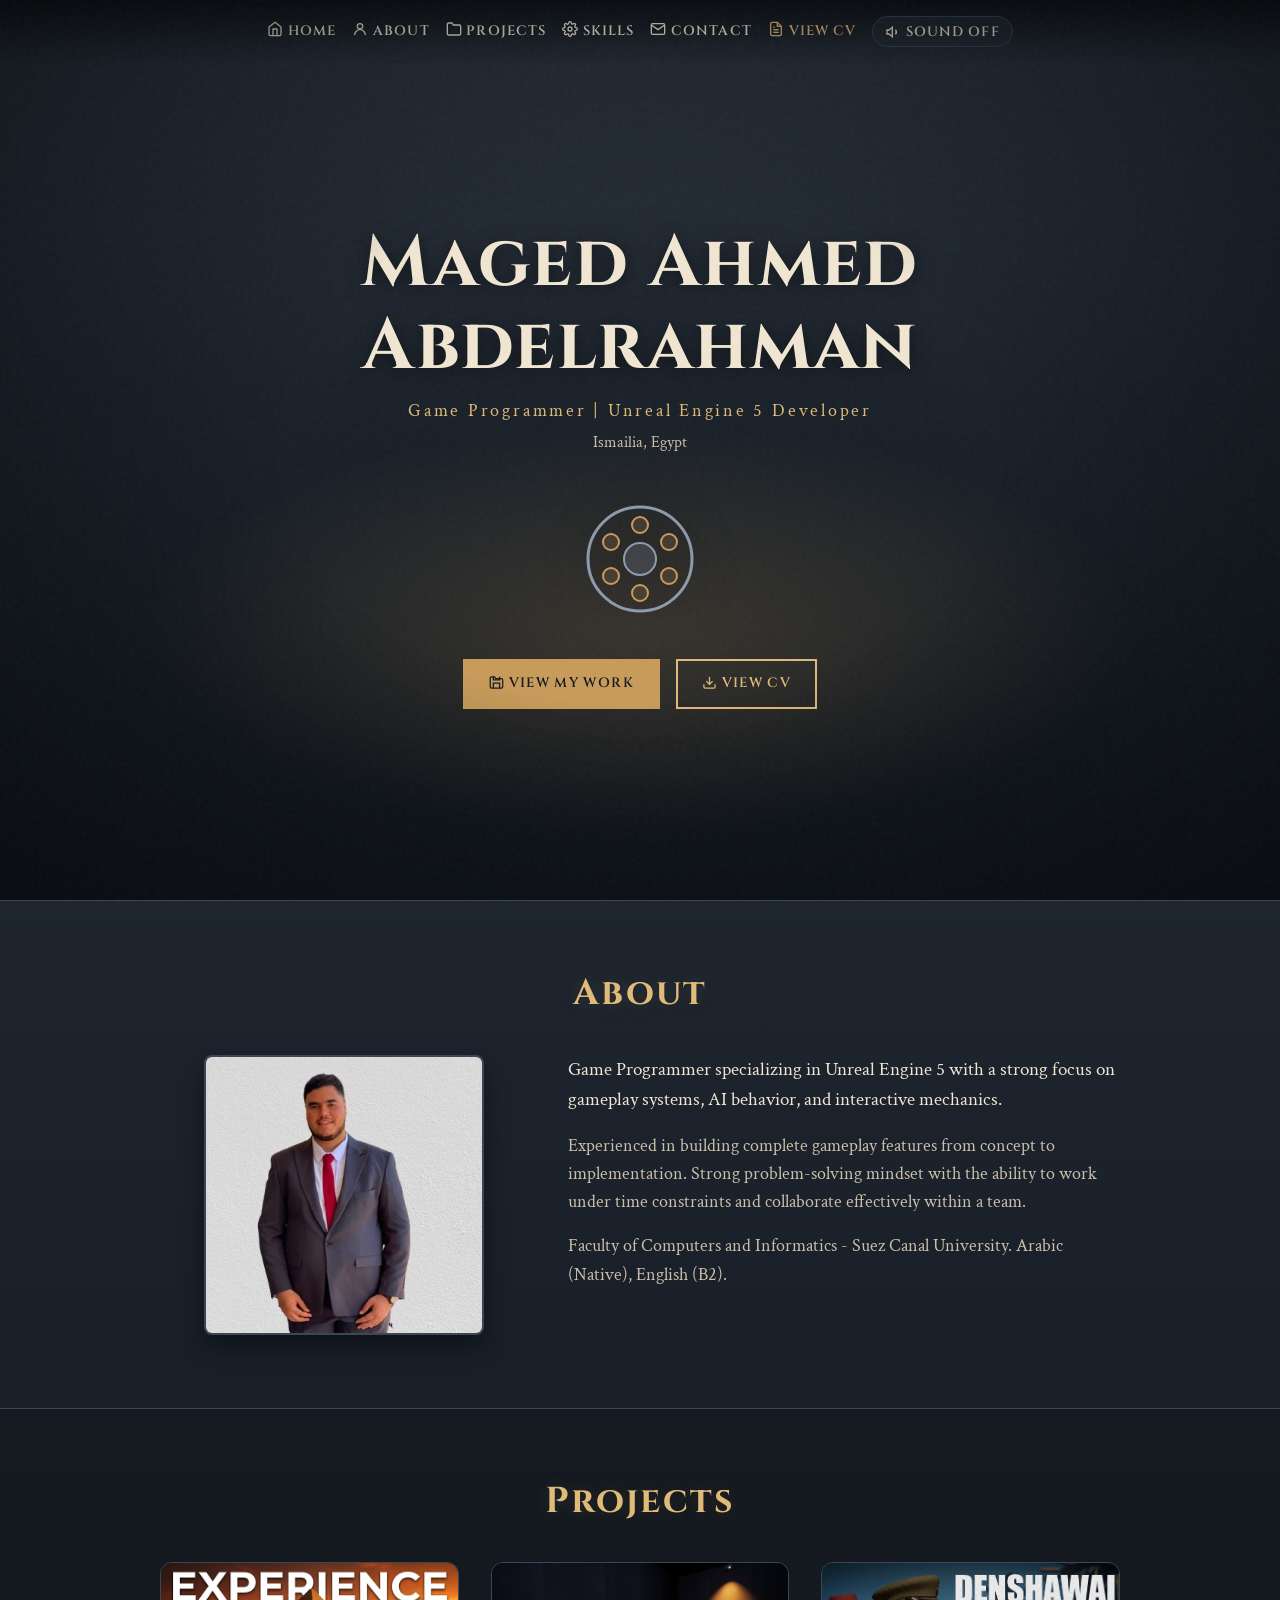
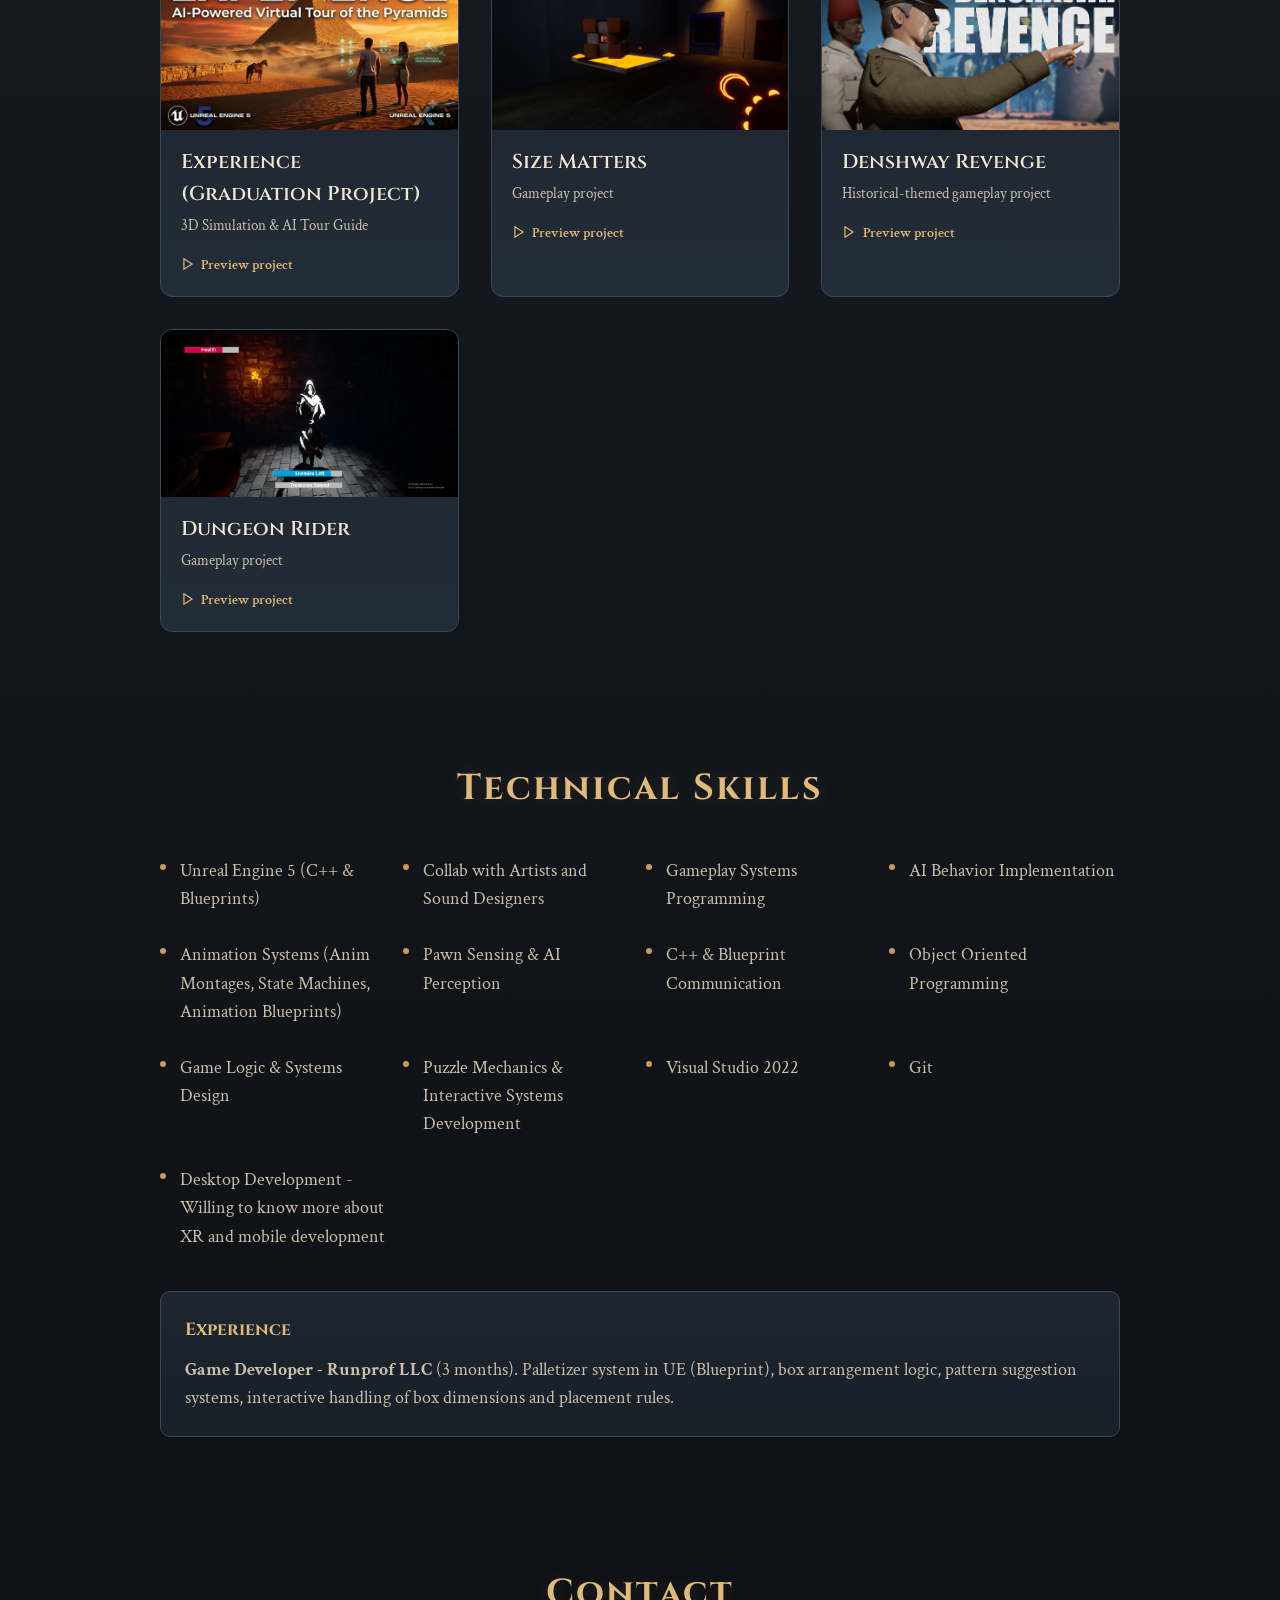
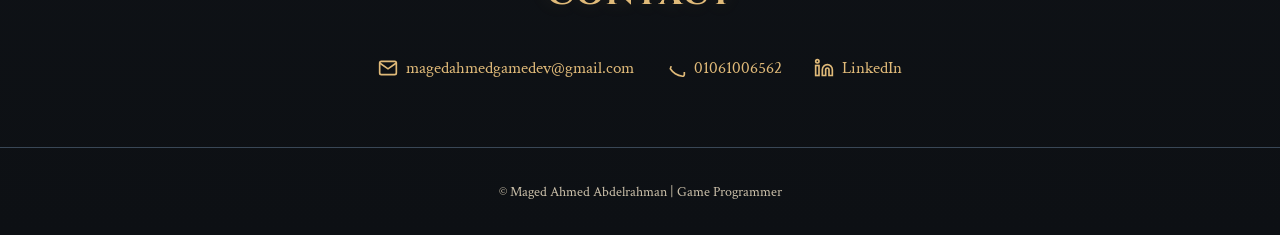
==== commit 86f1e8bd: "Deploy portfolio to GitHub Pages" ====
--- a/index.html
+++ b/index.html
@@ -80,7 +80,7 @@
           <article class="project-card" data-project-title="Experience (Graduation Project)" data-project-youtube="https://youtu.be/ASaL1q_FfwM" data-project-play="https://drive.google.com/file/d/1ekD7SRikqLLx2AlEe-McA2ksnithG6q_/view?usp=sharing" data-project-description="As the Unreal Engine Developer, I built the entire 3D simulation of the Giza Plateau from the ground up. Features include a fast travel system between the pyramids, a horse riding mechanic, the pyramid interior (King's Chamber), and integrating an AI-powered tour guide (ConvAI) directly into the simulation. I also handled the sync system connecting the simulation to the companion mobile app via an HTTP API, allowing users' liked activities and notes to carry over seamlessly.">
             <button type="button" class="project-link project-open" aria-haspopup="dialog">
               <div class="project-image-wrap">
-                <img src="images/experience-project.jpg" alt="Experience Graduation Project" class="project-image" onerror="this.src='images/placeholder.svg';">
+                <img src="images/experience-thumbnail.png" alt="Experience Graduation Project" class="project-image" onerror="this.src='images/placeholder.svg';">
               </div>
               <h3 class="project-title">Experience (Graduation Project)</h3>
               <p class="project-desc">3D Simulation & AI Tour Guide</p>
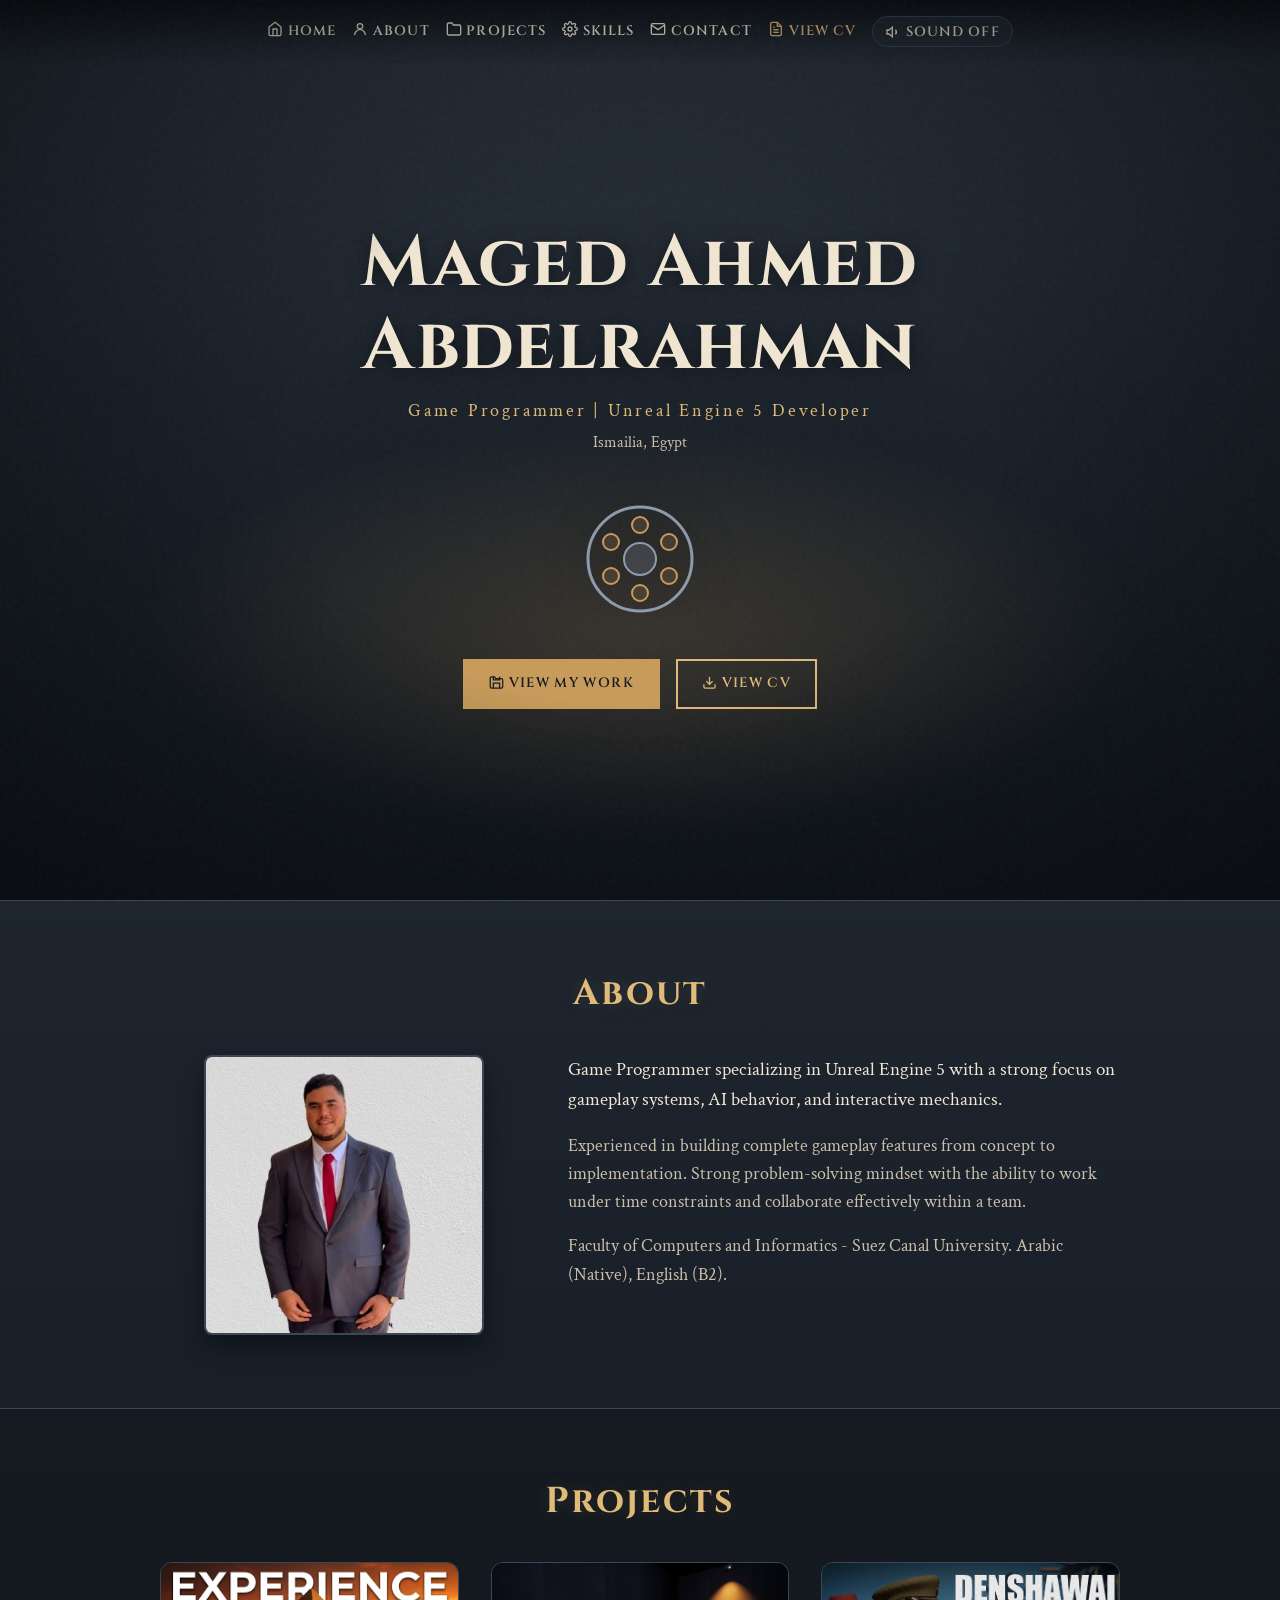
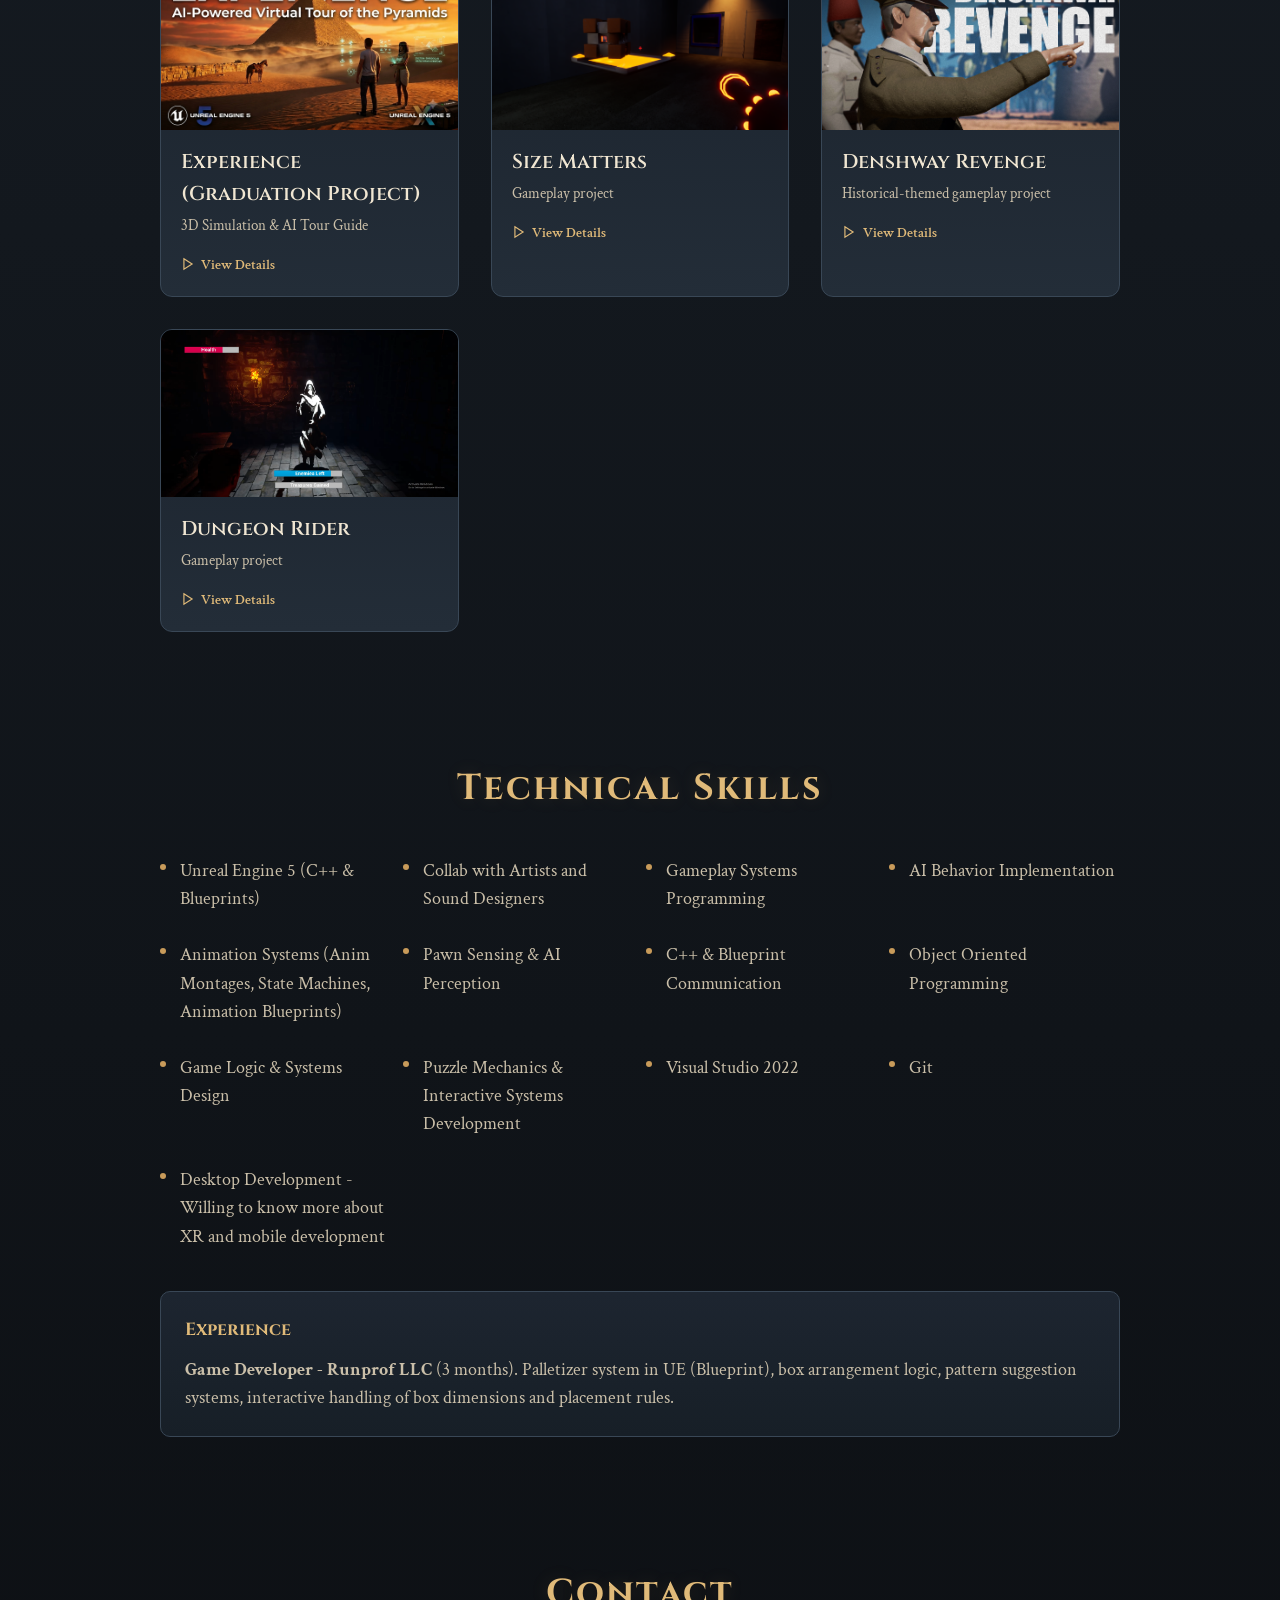
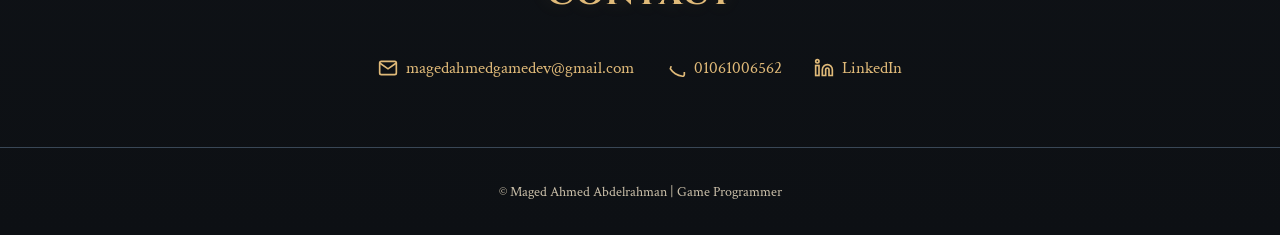
==== commit 1342e34b: "Deploy portfolio to GitHub Pages" ====
--- a/index.html
+++ b/index.html
@@ -77,48 +77,48 @@
       <div class="container">
         <h2 class="section-title">Projects</h2>
         <div class="projects-grid">
-          <article class="project-card" data-project-title="Experience (Graduation Project)" data-project-youtube="https://youtu.be/ASaL1q_FfwM" data-project-play="https://drive.google.com/file/d/1ekD7SRikqLLx2AlEe-McA2ksnithG6q_/view?usp=sharing" data-project-description="As the Unreal Engine Developer, I built the entire 3D simulation of the Giza Plateau from the ground up. Features include a fast travel system between the pyramids, a horse riding mechanic, the pyramid interior (King's Chamber), and integrating an AI-powered tour guide (ConvAI) directly into the simulation. I also handled the sync system connecting the simulation to the companion mobile app via an HTTP API, allowing users' liked activities and notes to carry over seamlessly.">
-            <button type="button" class="project-link project-open" aria-haspopup="dialog">
+          <article class="project-card">
+            <a href="project-experience.html" class="project-link">
               <div class="project-image-wrap">
                 <img src="images/experience-thumbnail.png" alt="Experience Graduation Project" class="project-image" onerror="this.src='images/placeholder.svg';">
               </div>
               <h3 class="project-title">Experience (Graduation Project)</h3>
               <p class="project-desc">3D Simulation & AI Tour Guide</p>
-              <span class="project-cta"><svg class="cta-icon" width="14" height="14" viewBox="0 0 24 24" fill="none" stroke="currentColor" stroke-width="2" aria-hidden="true"><polygon points="5 3 19 12 5 21 5 3"/></svg> Preview project</span>
-            </button>
+              <span class="project-cta"><svg class="cta-icon" width="14" height="14" viewBox="0 0 24 24" fill="none" stroke="currentColor" stroke-width="2" aria-hidden="true"><polygon points="5 3 19 12 5 21 5 3"/></svg> View Details</span>
+            </a>
           </article>
 
-          <article class="project-card" data-project-title="Size Matters" data-project-youtube="https://youtu.be/WtffC0cm5vk?si=lIsbNIj6R-dZuGbw" data-project-description="A 3D puzzle game built in Unreal Engine where the core mechanic revolves around scaling objects up and down using a shrink ray. I designed and implemented the gameplay logic for object resizing, including a shrinkable cube, door, and moving platform. I handled the interaction system, lever-controlled platform behavior, and overall puzzle flow to create small but creative challenges around the Tiny World theme.">
-            <button type="button" class="project-link project-open" aria-haspopup="dialog">
+          <article class="project-card">
+            <a href="project-size-matters.html" class="project-link">
               <div class="project-image-wrap">
                 <img src="images/size-matters.jpg" alt="Size Matters" class="project-image" onerror="this.src='images/placeholder.svg';">
               </div>
               <h3 class="project-title">Size Matters</h3>
               <p class="project-desc">Gameplay project</p>
-              <span class="project-cta"><svg class="cta-icon" width="14" height="14" viewBox="0 0 24 24" fill="none" stroke="currentColor" stroke-width="2" aria-hidden="true"><polygon points="5 3 19 12 5 21 5 3"/></svg> Preview project</span>
-            </button>
+              <span class="project-cta"><svg class="cta-icon" width="14" height="14" viewBox="0 0 24 24" fill="none" stroke="currentColor" stroke-width="2" aria-hidden="true"><polygon points="5 3 19 12 5 21 5 3"/></svg> View Details</span>
+            </a>
           </article>
 
-          <article class="project-card" data-project-title="Denshway Revenge" data-project-youtube="https://youtu.be/5yjx8e4E9xk?si=ZZU5rtud2FEUbyou" data-project-description="A third-person action game inspired by a historical setting, focused on combat and cinematic moments. I developed the core gameplay systems including shooting mechanics, AI behavior, player combat logic, UI elements, and level flow. I worked on polishing the experience with sound, feedback effects, and structured mission progression.">
-            <button type="button" class="project-link project-open" aria-haspopup="dialog">
+          <article class="project-card">
+            <a href="project-denshway.html" class="project-link">
               <div class="project-image-wrap">
                 <img src="images/denshway-revenge.jpg" alt="Denshway Revenge" class="project-image" onerror="this.src='images/placeholder.svg';">
               </div>
               <h3 class="project-title">Denshway Revenge</h3>
               <p class="project-desc">Historical-themed gameplay project</p>
-              <span class="project-cta"><svg class="cta-icon" width="14" height="14" viewBox="0 0 24 24" fill="none" stroke="currentColor" stroke-width="2" aria-hidden="true"><polygon points="5 3 19 12 5 21 5 3"/></svg> Preview project</span>
-            </button>
+              <span class="project-cta"><svg class="cta-icon" width="14" height="14" viewBox="0 0 24 24" fill="none" stroke="currentColor" stroke-width="2" aria-hidden="true"><polygon points="5 3 19 12 5 21 5 3"/></svg> View Details</span>
+            </a>
           </article>
 
-          <article class="project-card" data-project-title="Dungeon Rider" data-project-youtube="https://youtu.be/a8Axnw4b-sQ?" data-project-description="A fast-paced action game centered around movement and combat inside a dungeon environment. I implemented player controls, core combat mechanics, enemy interactions, and basic game flow. The focus was on delivering a responsive gameplay experience with clear mechanics and smooth interaction between player and enemies.">
-            <button type="button" class="project-link project-open" aria-haspopup="dialog">
+          <article class="project-card">
+            <a href="project-dungeon.html" class="project-link">
               <div class="project-image-wrap">
                 <img src="images/dungeon-rider.jpg" alt="Dungeon Rider" class="project-image" onerror="this.src='images/placeholder.svg';">
               </div>
               <h3 class="project-title">Dungeon Rider</h3>
               <p class="project-desc">Gameplay project</p>
-              <span class="project-cta"><svg class="cta-icon" width="14" height="14" viewBox="0 0 24 24" fill="none" stroke="currentColor" stroke-width="2" aria-hidden="true"><polygon points="5 3 19 12 5 21 5 3"/></svg> Preview project</span>
-            </button>
+              <span class="project-cta"><svg class="cta-icon" width="14" height="14" viewBox="0 0 24 24" fill="none" stroke="currentColor" stroke-width="2" aria-hidden="true"><polygon points="5 3 19 12 5 21 5 3"/></svg> View Details</span>
+            </a>
           </article>
         </div>
       </div>
@@ -159,20 +159,6 @@
         </div>
       </div>
     </section>
-
-    <div class="project-modal" id="project-modal" aria-hidden="true">
-      <div class="project-modal-backdrop" data-close-modal="true"></div>
-      <div class="project-modal-dialog" role="dialog" aria-modal="true" aria-labelledby="project-modal-title">
-        <button type="button" class="project-modal-close" data-close-modal="true" aria-label="Close project preview">x</button>
-        <h3 id="project-modal-title" class="project-modal-title"></h3>
-        <p id="project-modal-description" class="project-modal-description"></p>
-        <div class="project-modal-actions">
-          <a id="project-modal-youtube" class="btn btn-primary" href="#" target="_blank" rel="noopener noreferrer">Watch on YouTube</a>
-          <a id="project-modal-play" class="btn btn-outline" href="#" target="_blank" rel="noopener noreferrer" style="display: none;">Playable Build</a>
-          <button type="button" class="btn btn-outline" data-close-modal="true">Back</button>
-        </div>
-      </div>
-    </div>
   </main>
 
   <footer class="site-footer">
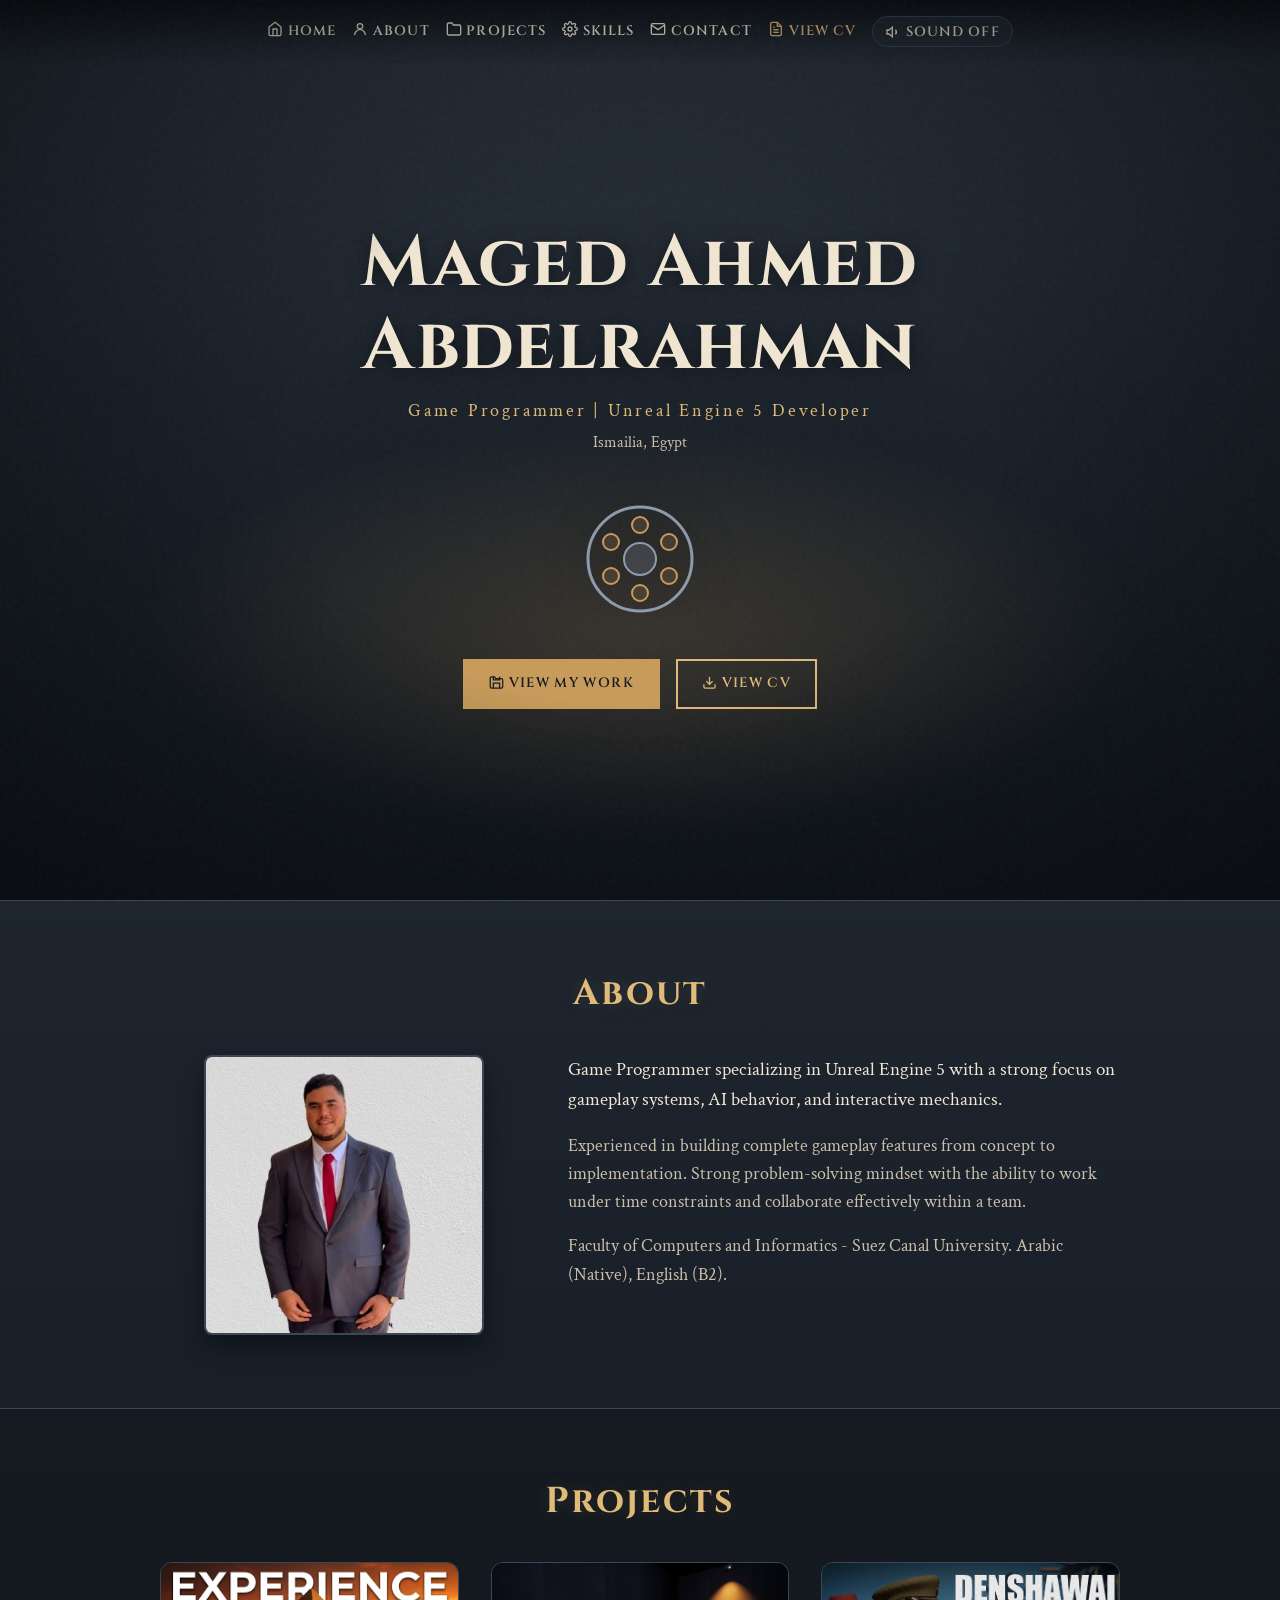
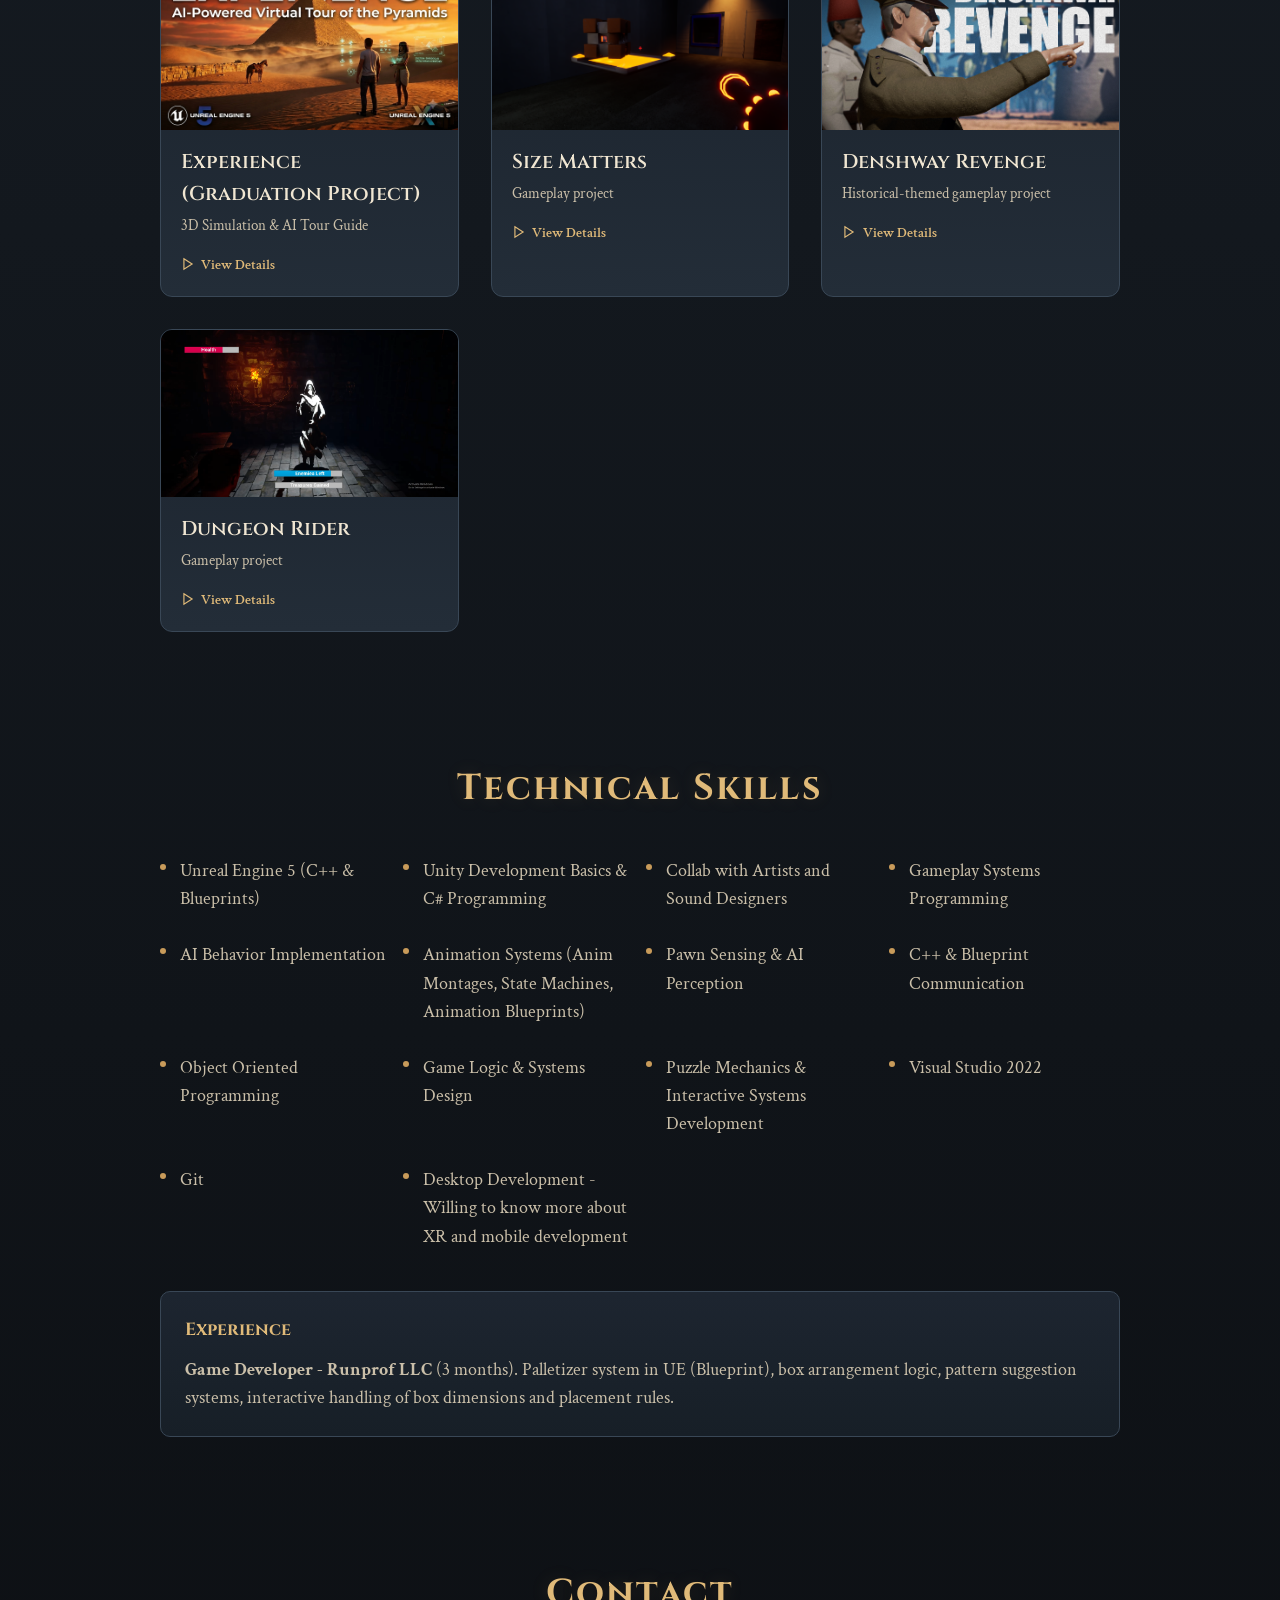
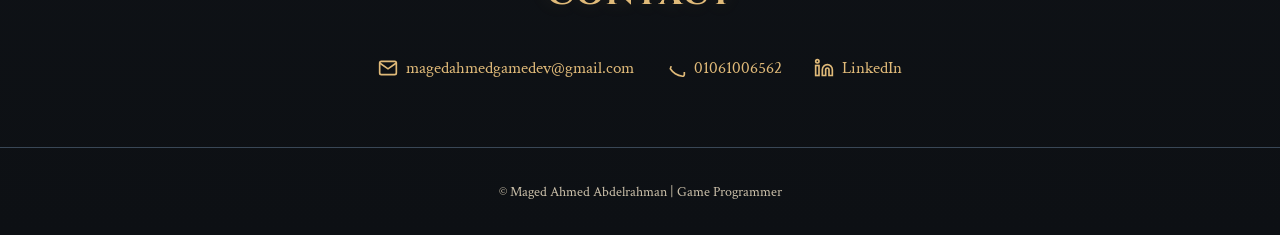
==== commit 1588fd27: "adding unity to skills" ====
--- a/index.html
+++ b/index.html
@@ -129,6 +129,7 @@
         <h2 class="section-title">Technical Skills</h2>
         <ul class="skills-list">
           <li>Unreal Engine 5 (C++ &amp; Blueprints)</li>
+          <li>Unity Development Basics & C# Programming</li>
           <li>Collab with Artists and Sound Designers</li>
           <li>Gameplay Systems Programming</li>
           <li>AI Behavior Implementation</li>
